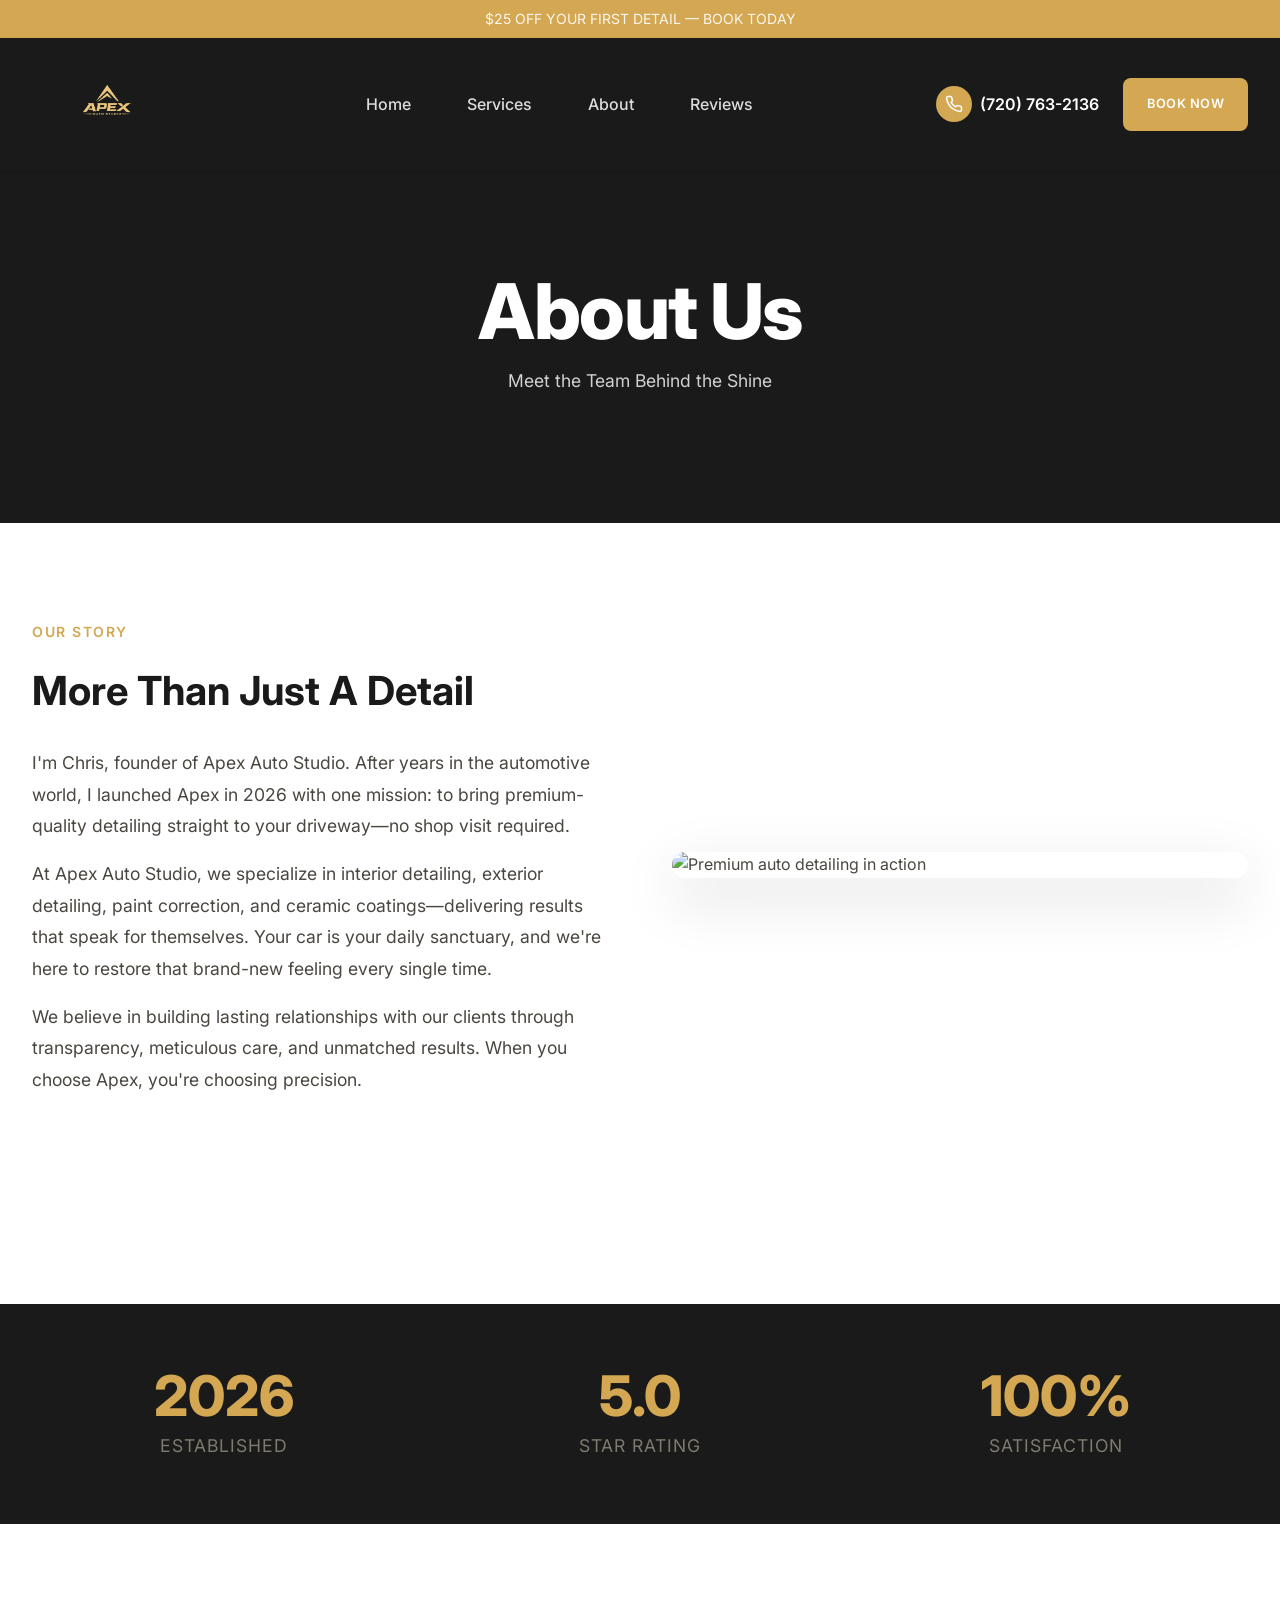
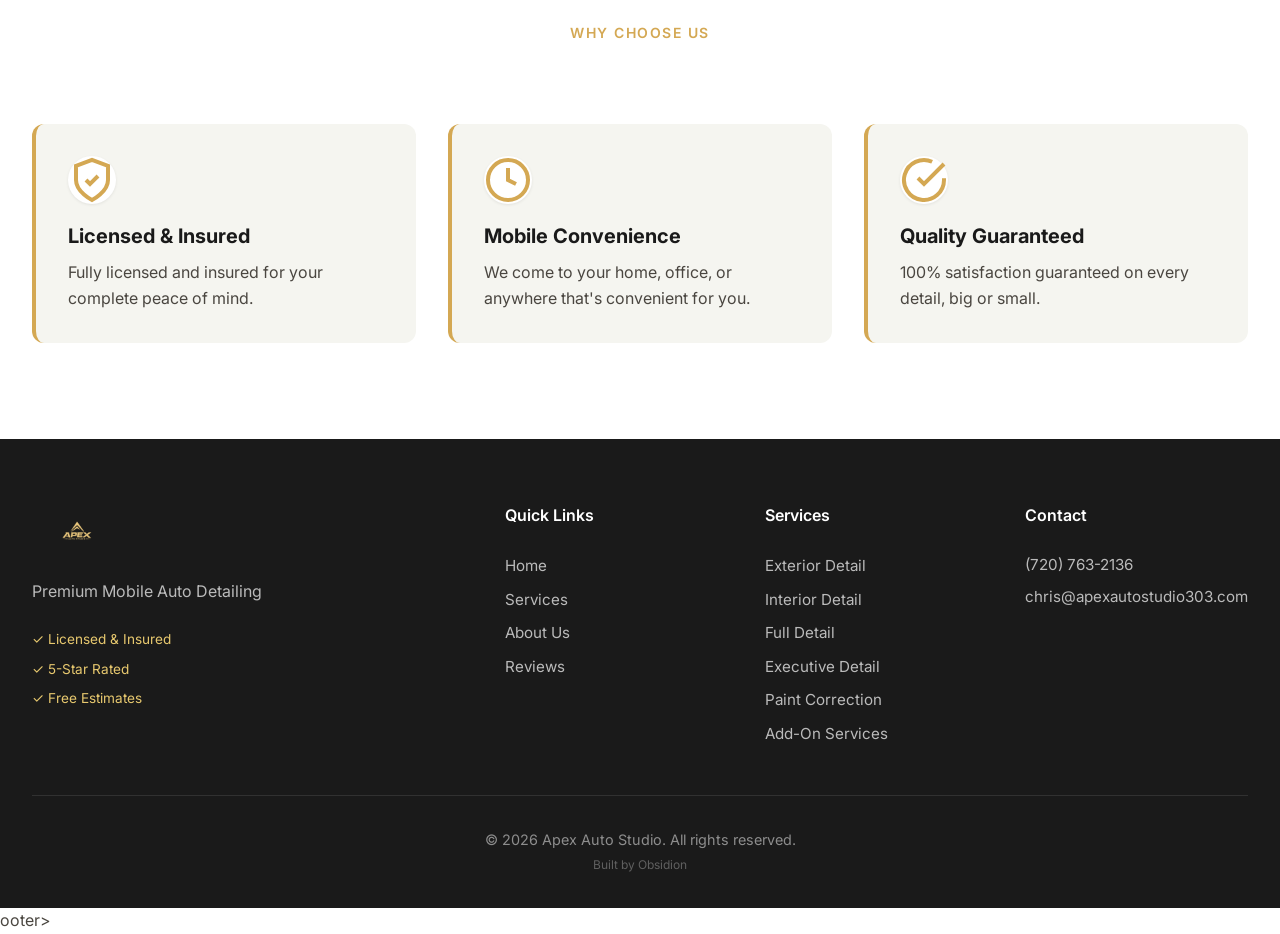
==== about.html @ 9dadecb0 "Initial commit for apex-auto" ====
<!DOCTYPE html>
<html lang="en">

<head>
    <meta charset="UTF-8">
    <meta name="viewport" content="width=device-width, initial-scale=1.0">
    <title>About Us | Apex Auto Studio</title>
    <meta name="description"
        content="Learn about Apex Auto Studio, Denver's premium mobile auto detailing service. Founded on passion for perfection and meticulous care.">
    <meta property="og:title" content="About Us | Apex Auto Studio">
    <meta property="og:description"
        content="Denver's premium mobile auto detailing service. Passion, precision, and perfection.">
    <meta property="og:image" content="assets/opengraph.png">
    <meta property="og:url" content="https://apexautostudio303.com/about.html">
    <meta property="og:type" content="website">
    <link rel="preconnect" href="https://fonts.googleapis.com">
    <link rel="preconnect" href="https://fonts.gstatic.com" crossorigin>
    <link href="https://fonts.googleapis.com/css2?family=Inter:wght@400;500;600;700;800&display=swap" rel="stylesheet">
    <link rel="stylesheet" href="styles.css">
    <style>
        .page-hero {
            background: var(--charcoal);
            color: var(--white);
            padding: var(--space-4xl) 0;
            text-align: center;
        }

        .about-section {
            padding: var(--space-4xl) 0;
        }

        .story-grid {
            display: grid;
            grid-template-columns: 1fr;
            gap: var(--space-3xl);
            align-items: center;
        }

        @media (min-width: 900px) {
            .story-grid {
                grid-template-columns: 1fr 1fr;
            }
        }

        .story-content h2 {
            font-size: 2.5rem;
            margin-bottom: var(--space-lg);
            color: var(--charcoal);
        }

        .story-content p {
            margin-bottom: var(--space-md);
            color: var(--dark-gray);
            font-size: 1.1rem;
            line-height: 1.8;
        }

        .story-image {
            border-radius: var(--radius-xl);
            overflow: hidden;
            box-shadow: var(--shadow-xl);
        }

        .story-image img {
            width: 100%;
            height: auto;
            display: block;
            transition: transform 0.5s ease;
        }

        .story-image:hover img {
            transform: scale(1.05);
        }

        .stats-bar {
            background: var(--charcoal);
            color: var(--white);
            padding: var(--space-3xl) 0;
            margin: var(--space-4xl) 0;
        }

        .stats-grid {
            display: grid;
            grid-template-columns: repeat(auto-fit, minmax(200px, 1fr));
            gap: var(--space-xl);
            text-align: center;
        }

        .stat-item-large .stat-number {
            font-size: 3.5rem;
            font-weight: 800;
            display: block;
            margin-bottom: var(--space-xs);
            color: var(--primary);
        }

        .stat-item-large .stat-label {
            font-size: 1.1rem;
            opacity: 0.9;
            text-transform: uppercase;
            letter-spacing: 1px;
        }

        .values-section {
            padding-bottom: var(--space-4xl);
        }

        .values-grid {
            display: grid;
            grid-template-columns: repeat(auto-fit, minmax(300px, 1fr));
            gap: var(--space-xl);
            margin-top: var(--space-2xl);
        }

        .value-card {
            background: var(--off-white);
            padding: var(--space-xl);
            border-radius: var(--radius-lg);
            border-left: 4px solid var(--primary);
            transition: var(--transition-base);
        }

        .value-card:hover {
            transform: translateY(-5px);
            background: var(--white);
            box-shadow: var(--shadow-md);
        }

        .value-card .value-icon {
            width: 48px;
            height: 48px;
            background: var(--white);
            border-radius: var(--radius-full);
            display: flex;
            align-items: center;
            justify-content: center;
            margin-bottom: var(--space-md);
            color: var(--primary);
            box-shadow: var(--shadow-sm);
        }

        .value-card h3 {
            font-size: 1.25rem;
            margin-bottom: var(--space-sm);
            color: var(--charcoal);
        }
    </style>
</head>

<body>
    <!-- Top Bar -->
    <a href="book.html" class="top-bar-link">
        <div class="top-bar">
            <div class="top-bar-content">
                <span class="top-bar-text">$25 OFF YOUR FIRST DETAIL — BOOK TODAY</span>
            </div>
        </div>
    </a>

    <!-- Navigation -->
    <nav class="navbar" id="navbar">
        <div class="nav-container">
            <a href="index.html" class="logo" aria-label="Apex Auto Studio Home">
                <img src="assets/logo.png" alt="Apex Auto Studio" class="nav-logo-img">
            </a>
            <div class="mobile-nav-controls">
                <a href="tel:720-763-2136" class="mobile-phone-btn" aria-label="Call Us">
                    <svg viewBox="0 0 24 24" fill="none" stroke="currentColor" stroke-width="2">
                        <path
                            d="M22 16.92v3a2 2 0 01-2.18 2 19.79 19.79 0 01-8.63-3.07 19.5 19.5 0 01-6-6 19.79 19.79 0 01-3.07-8.67A2 2 0 014.11 2h3a2 2 0 012 1.72 12.84 12.84 0 00.7 2.81 2 2 0 01-.45 2.11L8.09 9.91a16 16 0 006 6l1.27-1.27a2 2 0 012.11-.45 12.84 12.84 0 002.81.7A2 2 0 0122 16.92z" />
                    </svg>
                </a>
                <button class="nav-toggle" id="navToggle" aria-label="Toggle navigation" tabindex="0">
                    <span class="hamburger"></span>
                </button>
            </div>
            <ul class="nav-menu" id="navMenu">
                <li><a href="index.html" class="nav-link">Home</a></li>
                <li><a href="services.html" class="nav-link">Services</a></li>
                <li><a href="about.html" class="nav-link active">About</a></li>
                <li><a href="reviews.html" class="nav-link">Reviews</a></li>

                <li class="mobile-only"><a href="tel:720-763-2136" class="nav-phone-mobile">(720) 763-2136</a></li>
                <li class="mobile-only"><a href="book.html" class="btn btn-nav-cta btn-full">BOOK NOW</a></li>
            </ul>
            <div class="nav-actions">
                <a href="tel:720-763-2136" class="nav-phone">
                    <div class="phone-icon-wrapper">
                        <svg viewBox="0 0 24 24" fill="none" stroke="currentColor" stroke-width="2">
                            <path
                                d="M22 16.92v3a2 2 0 01-2.18 2 19.79 19.79 0 01-8.63-3.07 19.5 19.5 0 01-6-6 19.79 19.79 0 01-3.07-8.67A2 2 0 014.11 2h3a2 2 0 012 1.72 12.84 12.84 0 00.7 2.81 2 2 0 01-.45 2.11L8.09 9.91a16 16 0 006 6l1.27-1.27a2 2 0 012.11-.45 12.84 12.84 0 002.81.7A2 2 0 0122 16.92z" />
                        </svg>
                    </div>
                    <span>(720) 763-2136</span>
                </a>
                <a href="book.html" class="btn btn-nav-cta">BOOK NOW</a>
            </div>
        </div>
    </nav>

    <!-- Page Hero -->
    <header class="page-hero">
        <div class="container">
            <h1 class="hero-title">About Us</h1>
            <p class="hero-desc" style="display:block; opacity:0.8;">Meet the Team Behind the Shine</p>
        </div>
    </header>

    <!-- Our Story Section -->
    <section class="about-section">
        <div class="container">
            <div class="story-grid">
                <div class="story-content">
                    <span class="section-label">Our Story</span>
                    <h2>More Than Just A Detail</h2>
                    <p>I'm Chris, founder of Apex Auto Studio. After years in the automotive world, I launched Apex in
                        2026 with one mission: to bring premium-quality detailing straight to your driveway—no shop
                        visit
                        required.</p>
                    <p>At Apex Auto Studio, we specialize in interior detailing, exterior detailing, paint correction,
                        and ceramic coatings—delivering results that speak for themselves. Your car is your daily
                        sanctuary, and we're here to restore that brand-new feeling every single time.</p>
                    <p>We believe in building lasting relationships with our clients through transparency, meticulous
                        care, and unmatched results. When you choose Apex, you're choosing precision.</p>
                </div>
                <div class="story-image">
                    <img src="https://images.unsplash.com/photo-1507136566006-cfc505b114fc?w=600&h=500&fit=crop"
                        alt="Premium auto detailing in action">
                </div>
            </div>
        </div>
    </section>

    <!-- Stats Bar -->
    <section class="stats-bar">
        <div class="container">
            <div class="stats-grid">
                <div class="stat-item-large">
                    <span class="stat-number">2026</span>
                    <span class="stat-label">Established</span>
                </div>
                <div class="stat-item-large">
                    <span class="stat-number">5.0</span>
                    <span class="stat-label">Star Rating</span>
                </div>
                <div class="stat-item-large">
                    <span class="stat-number">100%</span>
                    <span class="stat-label">Satisfaction</span>
                </div>
            </div>
        </div>
    </section>

    <!-- Values Section -->
    <section class="values-section">
        <div class="container">
            <div class="section-header">
                <span class="section-label">Why Choose Us</span>
            </div>
            <div class="values-grid">
                <div class="value-card">
                    <div class="value-icon">
                        <svg viewBox="0 0 24 24" fill="none" stroke="currentColor" stroke-width="2">
                            <path d="M12 22s8-4 8-10V5l-8-3-8 3v7c0 6 8 10 8 10z"></path>
                            <path d="M9 12l2 2 4-4"></path>
                        </svg>
                    </div>
                    <h3>Licensed & Insured</h3>
                    <p>Fully licensed and insured for your complete peace of mind.</p>
                </div>
                <div class="value-card">
                    <div class="value-icon">
                        <svg viewBox="0 0 24 24" fill="none" stroke="currentColor" stroke-width="2">
                            <circle cx="12" cy="12" r="10"></circle>
                            <path d="M12 6v6l4 2"></path>
                        </svg>
                    </div>
                    <h3>Mobile Convenience</h3>
                    <p>We come to your home, office, or anywhere that's convenient for you.</p>
                </div>
                <div class="value-card">
                    <div class="value-icon">
                        <svg viewBox="0 0 24 24" fill="none" stroke="currentColor" stroke-width="2">
                            <path d="M22 11.08V12a10 10 0 1 1-5.93-9.14"></path>
                            <polyline points="22 4 12 14.01 9 11.01"></polyline>
                        </svg>
                    </div>
                    <h3>Quality Guaranteed</h3>
                    <p>100% satisfaction guaranteed on every detail, big or small.</p>
                </div>
            </div>
        </div>
    </section>

    <!-- Footer -->
    <footer class="footer">
        <div class="container">
            <div class="footer-grid">
                <div class="footer-brand">
                    <a href="index.html" class="footer-logo" aria-label="Apex Auto Studio">
                        <img src="assets/logo.png" alt="Apex Auto Studio" class="footer-logo-img">
                    </a>
                    <p class="footer-desc">Premium Mobile Auto Detailing</p>
                    <div class="footer-certifications">
                        <span class="certification">✓ Licensed & Insured</span>
                        <span class="certification">✓ 5-Star Rated</span>
                        <span class="certification">✓ Free Estimates</span>
                    </div>
                </div>
                <div class="footer-links">
                    <h4>Quick Links</h4>
                    <ul>
                        <li><a href="index.html">Home</a></li>
                        <li><a href="services.html">Services</a></li>
                        <li><a href="about.html">About Us</a></li>
                        <li><a href="reviews.html">Reviews</a></li>

                    </ul>
                </div>
                <div class="footer-services">
                    <h4>Services</h4>
                    <ul>
                        <li><a href="services.html">Exterior Detail</a></li>
                        <li><a href="services.html">Interior Detail</a></li>
                        <li><a href="services.html">Full Detail</a></li>
                        <li><a href="services.html">Executive Detail</a></li>
                        <li><a href="services.html">Paint Correction</a></li>
                        <li><a href="services.html">Add-On Services</a></li>
                    </ul>
                </div>
                <div class="footer-contact">
                    <h4>Contact</h4>
                    <p><a href="tel:720-763-2136">(720) 763-2136</a></p>
                    <p><a href="mailto:chris@apexautostudio303.com">chris@apexautostudio303.com</a></p>
                </div>
            </div>
            <div class="footer-bottom">
                <p>&copy; 2026 Apex Auto Studio. All rights reserved.</p>
                <a href="https://www.obsidion.ai/" target="_blank" class="footer-credit">Built by Obsidion</a>
            </div>
        </div>
    </footer>

    <script src="script.js"></script>
</body>

</html>ooter>

<script src="script.js"></script>
</body>

</html>
---- styles.css ----
/* ===================================
   WEBSITE TEMPLATE - Design System
   Customize colors in :root section
   =================================== */

/* CSS Variables - CUSTOMIZE THESE */
:root {
    /* ========================================
       PRIMARY COLORS - Apex Auto Studio Gold + Charcoal
       ======================================== */
    --primary: #D4A853;
    /* Gold - matches the logo */
    --primary-dark: #B8922E;
    /* Darker gold for hover states */
    --primary-light: #E8C96F;
    /* Lighter gold accent */
    --accent: #D4A853;
    /* Gold accent */

    /* Background variations of your primary color */
    --primary-subtle: rgba(212, 168, 83, 0.1);

    /* ========================================
       NEUTRALS - Dark premium palette
       ======================================== */
    --white: #FFFFFF;
    --off-white: #F5F5F0;
    --light-gray: #E0DDD5;
    --mid-gray: #8A8578;
    --dark-gray: #4A4640;
    --charcoal: #1A1A1A;
    --black: #0D0D0D;

    /* Semantic Colors */
    --success: #10B981;
    --warning: #F59E0B;
    --error: #EF4444;

    /* Gradients - Gold gradients */
    --gradient-primary: linear-gradient(135deg, var(--primary) 0%, var(--primary-dark) 100%);
    --gradient-hero: linear-gradient(135deg, rgba(13, 13, 13, 0.7) 0%, rgba(26, 26, 26, 0.6) 100%);
    --gradient-card: linear-gradient(180deg, rgba(255, 255, 255, 0.1) 0%, rgba(255, 255, 255, 0.05) 100%);

    /* ========================================
       TYPOGRAPHY
       ======================================== */
    --font-primary: 'Inter', -apple-system, BlinkMacSystemFont, 'Segoe UI', sans-serif;
    --font-heading: 'Inter', sans-serif;

    /* ========================================
       SPACING SCALE
       ======================================== */
    --space-xs: 0.25rem;
    --space-sm: 0.5rem;
    --space-md: 1rem;
    --space-lg: 1.5rem;
    --space-xl: 2rem;
    --space-2xl: 3rem;
    --space-3xl: 4rem;
    --space-4xl: 6rem;

    /* ========================================
       BORDER RADIUS
       ======================================== */
    --radius-sm: 4px;
    --radius-md: 8px;
    --radius-lg: 12px;
    --radius-xl: 16px;
    --radius-full: 9999px;

    /* ========================================
       SHADOWS
       ======================================== */
    --shadow-sm: 0 1px 3px rgba(0, 0, 0, 0.08);
    --shadow-md: 0 4px 12px rgba(0, 0, 0, 0.1);
    --shadow-lg: 0 10px 40px rgba(0, 0, 0, 0.12);
    --shadow-xl: 0 20px 60px rgba(0, 0, 0, 0.15);

    /* ========================================
       TRANSITIONS
       ======================================== */
    --transition-fast: 0.15s ease;
    --transition-base: 0.3s ease;
    --transition-slow: 0.5s ease;
}

/* ===================================
   RESET & BASE STYLES
   =================================== */
*,
*::before,
*::after {
    margin: 0;
    padding: 0;
    box-sizing: border-box;
}

html {
    scroll-behavior: smooth;
    font-size: 16px;
}

body {
    font-family: var(--font-primary);
    color: var(--dark-gray);
    background-color: var(--white);
    line-height: 1.6;
    -webkit-font-smoothing: antialiased;
    -moz-osx-font-smoothing: grayscale;
}

a {
    text-decoration: none;
    color: inherit;
    transition: var(--transition-base);
}

img {
    max-width: 100%;
    height: auto;
    display: block;
}

ul {
    list-style: none;
}

button {
    cursor: pointer;
    border: none;
    background: none;
    font-family: inherit;
}

/* Container */
.container {
    width: 100%;
    max-width: 1280px;
    margin: 0 auto;
    padding: 0 var(--space-xl);
}

/* ===================================
   TOP BAR
   =================================== */
.top-bar {
    background: var(--primary);
    color: var(--white);
    padding: var(--space-sm) 0;
    font-size: 0.875rem;
}

.top-bar-content {
    max-width: 1280px;
    margin: 0 auto;
    padding: 0 var(--space-xl);
    display: flex;
    justify-content: space-between;
    align-items: center;
}

.top-bar-text {
    opacity: 0.9;
}

.top-bar-text strong {
    color: var(--primary-light);
}

.top-bar-email {
    display: flex;
    align-items: center;
    gap: var(--space-sm);
    color: var(--white);
    opacity: 0.9;
}

.top-bar-email:hover {
    opacity: 1;
}

.top-bar-email svg {
    width: 16px;
    height: 16px;
}

.top-bar-link {
    display: block;
    width: 100%;
}

.top-bar-link:hover .top-bar {
    background: var(--primary-dark);
    transition: background-color 0.3s ease;
}

.top-bar-content {
    justify-content: center;
    /* Center the text since it's the only item now */
}

/* ===================================
   NAVIGATION
   =================================== */
.navbar {
    position: sticky;
    top: 0;
    z-index: 1000;
    background: var(--charcoal);
    box-shadow: var(--shadow-sm);
    transition: var(--transition-base);
}

.navbar.scrolled {
    box-shadow: var(--shadow-md);
}

.nav-container {
    max-width: 1280px;
    margin: 0 auto;
    padding: var(--space-md) var(--space-xl);
    display: flex;
    align-items: center;
    justify-content: space-between;
    gap: var(--space-xl);
}

.logo {
    display: flex;
    align-items: center;
}

.nav-logo-img {
    height: 100px;
    width: auto;
}

.nav-menu {
    display: flex;
    align-items: center;
    gap: var(--space-lg);
}

.mobile-only {
    display: none;
}

.nav-link {
    font-weight: 500;
    color: rgba(255, 255, 255, 0.85);
    padding: var(--space-sm) var(--space-md);
    border-radius: var(--radius-md);
    display: flex;
    align-items: center;
    gap: var(--space-xs);
    transition: var(--transition-base);
}

.nav-link svg {
    width: 16px;
    height: 16px;
}

.nav-link:hover {
    color: var(--primary);
    background: rgba(255, 255, 255, 0.1);
}

.nav-actions {
    display: flex;
    align-items: center;
    gap: var(--space-lg);
}

.nav-phone {
    display: flex;
    align-items: center;
    gap: var(--space-sm);
    font-weight: 600;
    color: var(--white);
}

.phone-icon-wrapper {
    width: 36px;
    height: 36px;
    background: var(--primary);
    border-radius: var(--radius-full);
    display: flex;
    align-items: center;
    justify-content: center;
}

.phone-icon-wrapper svg {
    width: 18px;
    height: 18px;
    color: var(--white);
}

.nav-phone:hover {
    color: var(--primary);
}

/* ===================================
   BUTTONS
   =================================== */
.btn {
    display: inline-flex;
    align-items: center;
    justify-content: center;
    gap: var(--space-sm);
    padding: var(--space-md) var(--space-xl);
    font-weight: 600;
    font-size: 0.875rem;
    border-radius: var(--radius-md);
    transition: var(--transition-base);
    text-transform: uppercase;
    letter-spacing: 0.5px;
}

.btn-primary {
    background: var(--accent);
    color: var(--charcoal);
    box-shadow: 0 4px 15px rgba(212, 168, 83, 0.3);
    font-weight: 700;
}

.btn-primary:hover {
    background: var(--primary-dark);
    transform: translateY(-2px);
    box-shadow: 0 6px 20px rgba(212, 168, 83, 0.4);
}

.btn-nav-cta {
    background: var(--accent);
    color: var(--white);
    padding: var(--space-md) var(--space-lg);
    font-size: 0.8rem;
}

.btn-nav-cta:hover {
    background: var(--primary-dark);
}

.btn-lg {
    padding: var(--space-lg) var(--space-2xl);
    font-size: 0.9rem;
}

.btn-full {
    width: 100%;
}

.btn-submit {
    background: var(--accent);
    color: var(--white);
    padding: var(--space-md) var(--space-2xl);
    font-weight: 700;
    min-width: 120px;
}

.btn-submit:hover {
    background: var(--primary-dark);
}

.btn-secondary {
    background: var(--white);
    color: var(--primary);
    border: 2px solid var(--primary);
}

.btn-secondary:hover {
    background: var(--primary);
    color: var(--white);
}

/* Mobile Nav Toggle */
.mobile-nav-controls {
    display: none;
}

.nav-toggle {
    display: none;
    width: 40px;
    height: 40px;
    flex-direction: column;
    justify-content: center;
    align-items: center;
    gap: 6px;
}

.hamburger,
.hamburger::before,
.hamburger::after {
    width: 24px;
    height: 2px;
    background: var(--dark-gray);
    border-radius: 2px;
    transition: var(--transition-base);
}

.hamburger {
    position: relative;
}

.hamburger::before,
.hamburger::after {
    content: '';
    position: absolute;
    left: 0;
}

.hamburger::before {
    top: -7px;
}

.hamburger::after {
    bottom: -7px;
}

/* ===================================
   HERO SECTION
   =================================== */
.hero {
    position: relative;
    min-height: 70vh;
    display: flex;
    align-items: center;
    overflow: hidden;
}

.hero-bg {
    position: absolute;
    inset: 0;
    background: var(--charcoal);
    z-index: 0;
}

.hero-video {
    width: 100%;
    height: 100%;
    object-fit: cover;
    position: absolute;
    inset: 0;
}

.hero-overlay {
    position: absolute;
    inset: 0;
    background: var(--gradient-hero);
}

.hero-content {
    position: relative;
    z-index: 10;
    width: 100%;
    max-width: 1400px;
    margin: 0 auto;
    padding: var(--space-3xl) var(--space-xl);
    display: flex;
    flex-direction: column;
    align-items: center;
    text-align: center;
    gap: var(--space-xl);
}

.hero-text {
    color: var(--white);
    width: 100%;
}

.hero-label {
    font-size: 1.5rem;
    font-weight: 400;
    opacity: 0.95;
    display: block;
    margin-bottom: var(--space-sm);
}

.hero-title {
    font-size: clamp(2.5rem, 6vw, 5rem);
    font-weight: 800;
    line-height: 1.2;
    margin-bottom: var(--space-sm);
    letter-spacing: -0.02em;
    max-width: 900px;
    margin-left: auto;
    margin-right: auto;
}

.hero-subtitle {
    font-size: 2rem;
    font-weight: 600;
    color: var(--primary-light);
    display: block;
    margin-bottom: var(--space-lg);
}

.hero-desc {
    font-size: 1.1rem;
    opacity: 0.9;
    margin-bottom: var(--space-xl);
    max-width: 550px;
    margin-left: auto;
    margin-right: auto;
    display: none;
    /* Hide the old description if it still existed, though we removed it from HTML */
}

.hero-values {
    display: inline-flex;
    flex-wrap: wrap;
    justify-content: center;
    align-items: center;
    gap: var(--space-lg);
    background: rgba(26, 26, 26, 0.85);
    border: 2px solid var(--primary);
    border-radius: 50px;
    padding: var(--space-sm) var(--space-xl);
    margin-bottom: var(--space-xl);
    box-shadow: var(--shadow-lg);
    max-width: 100%;
}

.value-item {
    display: flex;
    align-items: center;
    gap: var(--space-sm);
    color: var(--white);
    font-weight: 700;
    font-size: 1rem;
    white-space: nowrap;
}

.value-icon {
    display: flex;
    align-items: center;
    justify-content: center;
    color: var(--primary);
    width: 24px;
    height: 24px;
}

.value-icon svg {
    width: 100%;
    height: 100%;
}

@media (max-width: 900px) {
    .hero-values {
        flex-direction: row;
        flex-wrap: wrap;
        justify-content: center;
        border-radius: 50px;
        padding: var(--space-md);
        gap: var(--space-sm);
        width: fit-content;
        max-width: 100%;
    }

    .value-item {
        font-size: 0.9rem;
    }
}

.hero-cta-wrapper {
    display: flex;
    flex-wrap: wrap;
    justify-content: center;
    gap: var(--space-md);
    width: 100%;
}

.hero-badges {
    display: flex;
    flex-wrap: wrap;
    justify-content: center;
    gap: var(--space-md);
    margin-top: var(--space-xl);
}

.badge {
    display: flex;
    align-items: center;
    gap: var(--space-sm);
    background: rgba(255, 255, 255, 0.15);
    backdrop-filter: blur(10px);
    border-radius: var(--radius-full);
    padding: var(--space-sm) var(--space-md);
}

.badge-icon {
    width: 32px;
    height: 32px;
    border-radius: var(--radius-full);
    display: flex;
    align-items: center;
    justify-content: center;
}

.badge-icon.google {
    background: var(--white);
}

.badge-icon.facebook {
    background: #1877F2;
}

.badge-icon svg {
    width: 18px;
    height: 18px;
}

.badge-icon.google svg {
    color: #4285F4;
}

.badge-icon.facebook svg {
    color: var(--white);
}

.badge-content {
    display: flex;
    flex-direction: column;
}

.badge-rating {
    font-weight: 700;
    font-size: 0.9rem;
}

.badge-rating .stars {
    color: #FFD700;
    margin-left: var(--space-xs);
}

.badge-label {
    font-size: 0.75rem;
    opacity: 0.8;
}

.hero-visual {
    display: flex;
    justify-content: center;
    align-items: center;
}

.hero-logo {
    max-width: 400px;
    width: 100%;
    filter: drop-shadow(0 0 30px rgba(255, 255, 255, 0.8)) drop-shadow(0 0 60px rgba(255, 255, 255, 0.5)) drop-shadow(0 20px 40px rgba(0, 0, 0, 0.2));
    animation: floatLogo 4s ease-in-out infinite;
}

@keyframes floatLogo {

    0%,
    100% {
        transform: translateY(0);
    }

    50% {
        transform: translateY(-15px);
    }
}

/* ===================================
   SCROLLING REVIEWS SECTION
   =================================== */
.scrolling-reviews {
    padding: var(--space-xl) 0;
    position: relative;
    z-index: 20;
    overflow: hidden;
    width: 100%;
}

.scrolling-reviews-container {
    width: 100%;
    overflow: hidden;
    white-space: nowrap;
    position: relative;
    padding-bottom: var(--space-sm);
    mask-image: linear-gradient(to right, transparent, black 10%, black 90%, transparent);
    -webkit-mask-image: linear-gradient(to right, transparent, black 10%, black 90%, transparent);
}

.scrolling-reviews-track {
    display: flex;
    width: max-content;
}

.reviews-group {
    display: flex;
    gap: var(--space-lg);
    padding-right: var(--space-lg);
    animation: scrollReviews 30s linear infinite;
    will-change: transform;
}

.scrolling-review-card {
    display: inline-flex;
    flex-direction: column;
    background: var(--off-white);
    border: 1px solid var(--light-gray);
    border-radius: var(--radius-lg);
    padding: var(--space-lg);
    width: 350px;
    min-width: 350px;
    white-space: normal;
    transition: var(--transition-base);
}

.scrolling-review-card:hover {
    border-color: var(--primary);
    background: var(--white);
    box-shadow: var(--shadow-md);
    transform: translateY(-3px);
}

.review-header {
    display: flex;
    justify-content: space-between;
    align-items: flex-start;
    margin-bottom: var(--space-sm);
}

.reviewer-info {
    display: flex;
    align-items: center;
    gap: var(--space-sm);
}

.reviewer-avatar {
    width: 40px;
    height: 40px;
    border-radius: 50%;
    background: var(--primary);
    color: var(--white);
    display: flex;
    align-items: center;
    justify-content: center;
    font-weight: 700;
    font-size: 1rem;
}

.reviewer-name {
    font-weight: 600;
    color: var(--charcoal);
    font-size: 0.95rem;
}

.review-stars {
    color: #FFD700;
    font-size: 0.85rem;
    letter-spacing: 1px;
}

.review-text {
    font-size: 0.95rem;
    color: var(--dark-gray);
    line-height: 1.5;
    font-style: italic;
}

@keyframes scrollReviews {
    0% {
        transform: translateX(0);
    }
    100% {
        transform: translateX(-100%);
    }
}

/* ===================================
   SECTION STYLING
   =================================== */
.section-header {
    text-align: center;
    max-width: 700px;
    margin: 0 auto var(--space-3xl);
}

.section-label {
    display: inline-block;
    font-size: 0.875rem;
    font-weight: 600;
    color: var(--accent);
    text-transform: uppercase;
    letter-spacing: 1.5px;
    margin-bottom: var(--space-md);
}

.section-title {
    font-size: clamp(1.75rem, 3.5vw, 2.5rem);
    font-weight: 700;
    color: var(--charcoal);
    margin-bottom: var(--space-md);
    line-height: 1.2;
}

.section-title strong {
    color: var(--primary);
}

.section-desc {
    font-size: 1.1rem;
    color: var(--mid-gray);
}

/* ===================================
   SERVICES SECTION
   =================================== */
.services {
    padding: var(--space-4xl) 0;
    background: linear-gradient(rgba(245, 245, 240, 0.85), rgba(245, 245, 240, 0.85)), url('assets/homepage1.jpg');
    background-size: cover;
    background-position: center;
    background-attachment: fixed;
}

.services-grid {
    display: grid;
    grid-template-columns: repeat(auto-fit, minmax(320px, 1fr));
    gap: var(--space-xl);
}

.service-card {
    background: var(--white);
    border-radius: var(--radius-lg);
    padding: var(--space-xl);
    box-shadow: var(--shadow-sm);
    transition: var(--transition-base);
    border: 1px solid var(--light-gray);
}

.service-card:hover {
    transform: translateY(-5px);
    box-shadow: var(--shadow-lg);
    border-color: var(--accent);
}

.service-icon {
    width: 60px;
    height: 60px;
    background: var(--gradient-primary);
    border-radius: var(--radius-lg);
    display: flex;
    align-items: center;
    justify-content: center;
    margin-bottom: var(--space-lg);
}

.service-icon svg {
    width: 28px;
    height: 28px;
    color: var(--white);
}

.service-title {
    font-size: 1.25rem;
    font-weight: 700;
    color: var(--charcoal);
    margin-bottom: var(--space-md);
}

.service-desc {
    color: var(--mid-gray);
    line-height: 1.7;
}

/* ===================================
   ABOUT SECTION
   =================================== */
.about {
    padding: var(--space-4xl) 0;
}

.about-grid {
    display: grid;
    grid-template-columns: 1fr 1fr;
    gap: var(--space-3xl);
    align-items: center;
}

.about-content .section-label,
.about-content .section-title {
    text-align: left;
}

.about-text {
    color: var(--mid-gray);
    margin-bottom: var(--space-lg);
    line-height: 1.8;
}

.about-stats {
    display: flex;
    gap: var(--space-2xl);
    margin-top: var(--space-xl);
}

.stat {
    text-align: center;
}

.stat-number {
    display: block;
    font-size: 2.5rem;
    font-weight: 800;
    color: var(--primary);
    line-height: 1;
}

.stat-label {
    font-size: 0.875rem;
    color: var(--mid-gray);
    margin-top: var(--space-sm);
    display: block;
}

.about-visual {
    display: grid;
    gap: var(--space-lg);
}

.visual-card {
    background: var(--off-white);
    border-radius: var(--radius-lg);
    padding: var(--space-lg);
    display: flex;
    align-items: flex-start;
    gap: var(--space-lg);
    transition: var(--transition-base);
}

.visual-card:hover {
    background: var(--white);
    box-shadow: var(--shadow-md);
}

.visual-icon {
    width: 50px;
    height: 50px;
    background: var(--gradient-primary);
    border-radius: var(--radius-md);
    display: flex;
    align-items: center;
    justify-content: center;
    flex-shrink: 0;
}

.visual-icon svg {
    width: 24px;
    height: 24px;
    color: var(--white);
}

.visual-card h4 {
    font-size: 1.1rem;
    font-weight: 600;
    color: var(--charcoal);
    margin-bottom: var(--space-xs);
}

.visual-card p {
    font-size: 0.9rem;
    color: var(--mid-gray);
}

.visual-image {
    border-radius: var(--radius-xl);
    overflow: hidden;
    box-shadow: var(--shadow-xl);
}

.visual-image img {
    width: 100%;
    height: auto;
    display: block;
    transition: transform 0.5s ease;
}

.visual-image:hover img {
    transform: scale(1.05);
}

/* ===================================
   REVIEWS SECTION
   =================================== */
.reviews {
    padding: var(--space-4xl) 0;
    background: var(--off-white);
}

/* Featured Review */
.featured-review {
    max-width: 800px;
    margin: 0 auto;
}

.featured-review-card {
    background: var(--white);
    border-radius: var(--radius-xl);
    padding: var(--space-2xl);
    box-shadow: var(--shadow-md);
    position: relative;
    border: 1px solid var(--light-gray);
}

.featured-review-icon {
    position: absolute;
    top: var(--space-xl);
    right: var(--space-xl);
    width: 50px;
    height: 50px;
    opacity: 0.15;
}

.featured-review-icon svg {
    width: 100%;
    height: 100%;
    color: var(--primary);
}

.featured-review-content {
    padding-right: 60px;
}

.featured-review-quote {
    font-size: 1.5rem;
    font-weight: 700;
    color: var(--charcoal);
    margin-bottom: var(--space-lg);
    line-height: 1.3;
}

.featured-review-text {
    color: var(--mid-gray);
    font-size: 1.05rem;
    line-height: 1.8;
    margin-bottom: var(--space-xl);
}

.featured-review-author {
    display: flex;
    align-items: center;
    gap: var(--space-md);
}

.featured-author-avatar {
    width: 50px;
    height: 50px;
    background: var(--gradient-primary);
    border-radius: var(--radius-full);
    display: flex;
    align-items: center;
    justify-content: center;
    color: var(--white);
    font-weight: 700;
    font-size: 1rem;
}

.featured-author-info {
    display: flex;
    flex-direction: column;
}

.featured-author-name {
    font-weight: 600;
    color: var(--charcoal);
    font-size: 1rem;
}

.featured-author-service {
    font-size: 0.875rem;
    color: var(--mid-gray);
}

.featured-review-rating {
    display: flex;
    align-items: center;
    gap: var(--space-md);
    margin-top: var(--space-lg);
    padding-top: var(--space-lg);
    border-top: 1px solid var(--light-gray);
}

.featured-review-rating .stars {
    color: #FFD700;
    font-size: 1.25rem;
    letter-spacing: 2px;
}

.featured-review-rating .rating-text {
    font-weight: 600;
    color: var(--charcoal);
    font-size: 0.9rem;
}

/* ===================================
   TESTIMONIALS GRID
   =================================== */
.testimonials {
    padding: var(--space-4xl) 0;
}

.testimonials-grid {
    display: grid;
    grid-template-columns: repeat(auto-fit, minmax(300px, 1fr));
    gap: var(--space-xl);
}

.testimonial-card {
    background: var(--white);
    border-radius: var(--radius-lg);
    padding: var(--space-xl);
    box-shadow: var(--shadow-sm);
    border: 1px solid var(--light-gray);
    transition: var(--transition-base);
}

.testimonial-card:hover {
    box-shadow: var(--shadow-md);
    transform: translateY(-3px);
}

.testimonial-stars {
    color: #FFD700;
    font-size: 1.25rem;
    margin-bottom: var(--space-md);
}

.testimonial-text {
    color: var(--dark-gray);
    line-height: 1.7;
    margin-bottom: var(--space-lg);
    font-style: italic;
}

.testimonial-author {
    display: flex;
    align-items: center;
    gap: var(--space-md);
}

.author-avatar {
    width: 45px;
    height: 45px;
    background: var(--gradient-primary);
    border-radius: var(--radius-full);
    display: flex;
    align-items: center;
    justify-content: center;
    color: var(--white);
    font-weight: 600;
    font-size: 0.9rem;
}

.author-info {
    display: flex;
    flex-direction: column;
}

.author-name {
    font-weight: 600;
    color: var(--charcoal);
}

.author-location {
    font-size: 0.85rem;
    color: var(--mid-gray);
}

/* ===================================
   CONTACT SECTION
   =================================== */
.contact {
    padding: var(--space-4xl) 0;
    background: var(--off-white);
}

.contact-grid {
    display: grid;
    grid-template-columns: 1fr 1.2fr;
    gap: var(--space-3xl);
}

.contact-info .section-label,
.contact-info .section-title {
    text-align: left;
}

.contact-text {
    color: var(--mid-gray);
    margin-bottom: var(--space-xl);
}

.contact-details {
    display: flex;
    flex-direction: column;
    gap: var(--space-lg);
    margin-bottom: var(--space-xl);
}

.contact-item {
    display: flex;
    align-items: flex-start;
    gap: var(--space-md);
}

.contact-icon {
    width: 45px;
    height: 45px;
    background: var(--gradient-primary);
    border-radius: var(--radius-md);
    display: flex;
    align-items: center;
    justify-content: center;
    flex-shrink: 0;
}

.contact-icon svg {
    width: 20px;
    height: 20px;
    color: var(--white);
}

.contact-text-group {
    display: flex;
    flex-direction: column;
}

.contact-label {
    font-size: 0.85rem;
    color: var(--mid-gray);
}

.contact-value {
    font-weight: 600;
    color: var(--charcoal);
}

.contact-value:hover {
    color: var(--primary);
}

.service-area {
    background: var(--white);
    border-radius: var(--radius-lg);
    padding: var(--space-lg);
    border-left: 4px solid var(--accent);
}

.service-area h4 {
    font-weight: 600;
    color: var(--charcoal);
    margin-bottom: var(--space-sm);
}

.service-area p {
    color: var(--mid-gray);
    font-size: 0.95rem;
}

.contact-form-wrapper {
    background: var(--white);
    border-radius: var(--radius-xl);
    padding: var(--space-2xl);
    box-shadow: var(--shadow-md);
}

.contact-form {
    display: flex;
    flex-direction: column;
    gap: var(--space-lg);
}

.form-group {
    display: flex;
    flex-direction: column;
    gap: var(--space-sm);
}

.form-group label {
    font-weight: 500;
    color: var(--charcoal);
    font-size: 0.9rem;
}

.form-row {
    display: grid;
    grid-template-columns: 1fr 1fr;
    gap: var(--space-lg);
}

.form-group input,
.form-group select,
.form-group textarea {
    padding: var(--space-md);
    border: 1px solid var(--light-gray);
    border-radius: var(--radius-md);
    font-size: 1rem;
    font-family: inherit;
    transition: var(--transition-base);
}

.form-group input:focus,
.form-group select:focus,
.form-group textarea:focus {
    outline: none;
    border-color: var(--primary);
    box-shadow: 0 0 0 3px var(--primary-subtle);
}

.form-group textarea {
    resize: vertical;
    min-height: 100px;
}

/* ===================================
   BUSINESS CARD STYLE CONTACT
   =================================== */
.business-card {
    max-width: 700px;
    margin: 0 auto;
    background: var(--white);
    border-radius: var(--radius-xl);
    padding: var(--space-3xl);
    box-shadow: var(--shadow-xl);
    text-align: center;
}

.business-card-header {
    display: flex;
    flex-direction: column;
    align-items: center;
    margin-bottom: var(--space-2xl);
    padding-bottom: var(--space-2xl);
    border-bottom: 1px solid var(--light-gray);
}

.business-card-logo {
    width: 150px;
    height: auto;
    margin-bottom: var(--space-lg);
}

.business-card-intro h2 {
    font-size: 1.75rem;
    font-weight: 700;
    color: var(--charcoal);
    margin-bottom: var(--space-sm);
}

.business-card-intro .tagline {
    color: var(--mid-gray);
    font-size: 1rem;
    max-width: 400px;
}

.business-card-details {
    display: grid;
    grid-template-columns: repeat(3, 1fr);
    gap: var(--space-xl);
    margin-bottom: var(--space-2xl);
    text-align: left;
}

.business-card-section h3 {
    font-size: 0.8rem;
    font-weight: 700;
    color: var(--accent);
    text-transform: uppercase;
    letter-spacing: 1px;
    margin-bottom: var(--space-md);
}

.business-card-section p {
    color: var(--mid-gray);
    font-size: 0.9rem;
    line-height: 1.6;
}

.detail-item {
    display: flex;
    align-items: flex-start;
    gap: var(--space-sm);
    margin-bottom: var(--space-sm);
}

.detail-item svg {
    width: 18px;
    height: 18px;
    color: var(--primary);
    flex-shrink: 0;
    margin-top: 2px;
}

.detail-item a,
.detail-item span {
    color: var(--charcoal);
    font-weight: 500;
    font-size: 0.95rem;
    line-height: 1.5;
}

.detail-item a:hover {
    color: var(--primary);
}

.business-card-cta {
    display: flex;
    gap: var(--space-lg);
    justify-content: center;
    margin-bottom: var(--space-xl);
}

.business-card-cta .btn {
    min-width: 180px;
}

.business-card-cta .btn svg {
    width: 18px;
    height: 18px;
}

.business-card-badges {
    display: flex;
    justify-content: center;
    gap: var(--space-xl);
    padding-top: var(--space-xl);
    border-top: 1px solid var(--light-gray);
}

.badge-item {
    font-size: 1rem;
    font-weight: 500;
    color: var(--primary);
    display: flex;
    align-items: center;
    gap: 0.5rem;
}

/* ===================================
   FOOTER
   =================================== */
.footer {
    background: var(--charcoal);
    color: var(--white);
    padding: var(--space-3xl) 0 var(--space-xl);
}

.footer-grid {
    display: grid;
    grid-template-columns: 2fr 1fr 1fr 1fr;
    gap: var(--space-2xl);
    margin-bottom: var(--space-2xl);
}

.footer-logo-img {
    height: 60px;
    width: auto;
    margin-bottom: var(--space-md);
}

.footer-desc {
    color: rgba(255, 255, 255, 0.7);
    margin-bottom: var(--space-lg);
    max-width: 280px;
}

.footer-certifications {
    display: flex;
    flex-direction: column;
    gap: var(--space-sm);
}

.certification {
    font-size: 0.85rem;
    color: var(--primary-light);
}

.footer-links h4,
.footer-services h4,
.footer-contact h4 {
    font-weight: 600;
    margin-bottom: var(--space-lg);
    font-size: 1rem;
}

.footer-links ul,
.footer-services ul {
    display: flex;
    flex-direction: column;
    gap: var(--space-sm);
}

.footer-links a,
.footer-services a {
    color: rgba(255, 255, 255, 0.7);
    font-size: 0.95rem;
    transition: var(--transition-base);
}

.footer-links a:hover,
.footer-services a:hover {
    color: var(--primary-light);
}

.footer-contact p {
    color: rgba(255, 255, 255, 0.7);
    margin-bottom: var(--space-sm);
    font-size: 0.95rem;
}

.footer-contact a {
    color: rgba(255, 255, 255, 0.7);
}

.footer-contact a:hover {
    color: var(--primary-light);
}

.footer-bottom {
    border-top: 1px solid rgba(255, 255, 255, 0.1);
    padding-top: var(--space-xl);
    text-align: center;
}

.footer-bottom p {
    color: rgba(255, 255, 255, 0.5);
    font-size: 0.9rem;
}

.footer-credit {
    font-size: 0.75rem;
    color: rgba(255, 255, 255, 0.3);
    text-decoration: none;
    margin-top: var(--space-xs);
    display: inline-block;
    transition: var(--transition-base);
}

.footer-credit:hover {
    color: var(--primary);
}

/* ===================================
   RESPONSIVE DESIGN
   =================================== */
@media (max-width: 1024px) {
    .hero-content {
        grid-template-columns: 1fr;
        text-align: center;
    }

    .hero-text {
        order: 1;
    }

    .hero-visual {
        order: 2;
    }

    .hero-logo {
        max-width: 280px;
    }

    .hero-desc {
        margin-left: auto;
        margin-right: auto;
    }

    .hero-badges {
        justify-content: center;
    }

    .about-grid {
        grid-template-columns: 1fr;
    }

    .about-content .section-label,
    .about-content .section-title {
        text-align: center;
    }

    .about-text {
        text-align: center;
    }

    .about-stats {
        justify-content: center;
    }

    .review-card {
        grid-template-columns: 1fr;
    }

    .review-content {
        padding: var(--space-xl);
        padding-top: 0;
    }

    .contact-grid {
        grid-template-columns: 1fr;
    }

    .contact-info .section-label,
    .contact-info .section-title {
        text-align: center;
    }

    .contact-text {
        text-align: center;
    }

    .footer-grid {
        grid-template-columns: 1fr 1fr;
    }

    .business-card-details {
        grid-template-columns: 1fr;
        text-align: center;
    }

    .detail-item {
        justify-content: center;
    }
}

@media (max-width: 768px) {
    .top-bar-content {
        flex-direction: column;
        gap: var(--space-sm);
        text-align: center;
    }

    .nav-menu,
    .nav-actions {
        display: none;
    }

    .nav-logo-img {
        height: 50px;
        /* Resize logo for mobile */
    }

    .mobile-only {
        display: block;
        width: 100%;
        margin-top: var(--space-sm);
    }

    .nav-phone-mobile {
        display: flex;
        align-items: center;
        justify-content: center;
        gap: var(--space-sm);
        font-weight: 700;
        color: var(--primary);
        padding: var(--space-md);
        background: var(--off-white);
        border-radius: var(--radius-md);
        margin-bottom: var(--space-sm);
    }

    .nav-menu .btn-nav-cta {
        width: 100%;
        justify-content: center;
        margin-top: var(--space-xs);
    }

    .nav-toggle {
        display: flex;
        /* Keep this for the button itself if needed, or rely on wrapper */
    }

    .mobile-nav-controls {
        display: flex;
        align-items: center;
        gap: var(--space-md);
    }

    .mobile-phone-btn {
        display: flex;
        align-items: center;
        justify-content: center;
        width: 40px;
        height: 40px;
        border-radius: var(--radius-full);
        background: var(--primary);
        color: var(--white);
        transition: var(--transition-base);
    }

    .mobile-phone-btn:hover {
        background: var(--primary-dark);
        transform: translateY(-2px);
    }

    .mobile-phone-btn svg {
        width: 20px;
        height: 20px;
    }

    .nav-menu.active {
        display: flex;
        flex-direction: column;
        position: absolute;
        top: 100%;
        left: 0;
        right: 0;
        background: var(--white);
        padding: var(--space-lg);
        box-shadow: var(--shadow-lg);
    }

    .hero {
        min-height: auto;
        padding: var(--space-2xl) 0;
    }

    .hero-content {
        padding: var(--space-xl);
    }

    .hero-title {
        white-space: normal;
    }

    .hero-logo {
        max-width: 220px;
    }

    .contact-bar {
        margin-top: 0;
        border-radius: 0;
    }

    .services-grid {
        grid-template-columns: 1fr;
    }

    .about-grid {
        grid-template-columns: 3fr 2fr;
        gap: var(--space-sm);
        align-items: center;
    }

    .about-content .section-label,
    .about-content .section-title,
    .about-text {
        text-align: left;
    }

    .about-text {
        font-size: 0.9rem;
        line-height: 1.5;
        margin-bottom: var(--space-md);
    }

    .about-content .section-title {
        font-size: 1.3rem;
        margin-bottom: var(--space-xs);
    }

    .about-stats {
        flex-direction: column;
        gap: var(--space-lg);
    }

    .footer-grid {
        grid-template-columns: 1fr;
        text-align: center;
    }

    .footer-desc {
        max-width: 100%;
    }

    .footer-certifications {
        align-items: center;
    }

    .business-card-cta {
        flex-direction: column;
    }

    .business-card-cta .btn {
        width: 100%;
    }
}

@media (max-width: 480px) {
    html {
        font-size: 14px;
    }

    .hero-title {
        font-size: 2rem;
    }

    .section-title {
        font-size: 1.5rem;
    }

    .container {
        padding: 0 var(--space-md);
    }

    .contact-card {
        min-width: 100%;
    }
}

/* ===================================
   SERVICE PRICE
   =================================== */
.service-price {
    font-size: 1.1rem;
    font-weight: 700;
    color: var(--primary);
    margin-bottom: var(--space-sm);
}

/* ===================================
   MEMBERSHIP CLUB SECTION
   =================================== */
.membership-club {
    padding: var(--space-4xl) 0;
    background: linear-gradient(rgba(245, 245, 240, 0.85), rgba(245, 245, 240, 0.85)), url('assets/homepage2.jpg');
    background-size: cover;
    background-position: center;
    background-attachment: fixed;
}

.membership-grid {
    display: grid;
    grid-template-columns: repeat(auto-fit, minmax(300px, 1fr));
    gap: var(--space-xl);
    align-items: stretch;
    max-width: 1000px;
    margin: 0 auto;
}

.membership-card {
    background: var(--white);
    border-radius: var(--radius-xl);
    padding: var(--space-2xl);
    border: 2px solid var(--light-gray);
    text-align: center;
    transition: var(--transition-base);
    position: relative;
    display: flex;
    flex-direction: column;
}

.membership-card:hover {
    transform: translateY(-5px);
    box-shadow: var(--shadow-lg);
}

.membership-card.featured {
    border-color: var(--primary);
    transform: scale(1.05);
    box-shadow: var(--shadow-xl);
    z-index: 2;
}

.membership-card.featured:hover {
    transform: scale(1.05) translateY(-5px);
}

.membership-badge {
    position: absolute;
    top: -14px;
    left: 50%;
    transform: translateX(-50%);
    background: var(--primary);
    color: var(--charcoal);
    padding: 6px 20px;
    border-radius: var(--radius-full);
    font-size: 0.8rem;
    font-weight: 700;
    text-transform: uppercase;
    letter-spacing: 1px;
    white-space: nowrap;
}

.membership-header {
    margin-bottom: var(--space-lg);
}

.membership-plan {
    font-size: 1.5rem;
    font-weight: 800;
    color: var(--charcoal);
    margin-bottom: var(--space-xs);
}

.membership-savings {
    font-size: 0.9rem;
    color: var(--primary);
    font-weight: 600;
}

.membership-price {
    margin-bottom: var(--space-xl);
    display: flex;
    align-items: flex-start;
    justify-content: center;
    gap: 2px;
}

.price-symbol {
    font-size: 1.5rem;
    font-weight: 700;
    color: var(--charcoal);
    margin-top: 8px;
}

.price-amount {
    font-size: 4rem;
    font-weight: 800;
    color: var(--charcoal);
    line-height: 1;
}

.price-period {
    font-size: 0.9rem;
    color: var(--mid-gray);
    align-self: flex-end;
    margin-bottom: 8px;
}

.membership-features {
    list-style: none;
    padding: 0;
    margin: 0 0 var(--space-xl);
    text-align: left;
    flex-grow: 1;
}

.membership-features li {
    padding: var(--space-sm) 0;
    color: var(--dark-gray);
    font-size: 0.95rem;
    border-bottom: 1px solid var(--light-gray);
    position: relative;
    padding-left: 28px;
}

.membership-features li:last-child {
    border-bottom: none;
}

.membership-features li::before {
    content: '•';
    position: absolute;
    left: 8px;
    color: var(--primary);
    font-weight: 700;
}

/* ===================================
   $25 OFF POPUP
   =================================== */
.popup-overlay {
    position: fixed;
    top: 0;
    left: 0;
    width: 100%;
    height: 100%;
    background: rgba(0, 0, 0, 0.6);
    z-index: 10000;
    display: none;
    align-items: center;
    justify-content: center;
    padding: var(--space-xl);
}

.popup-overlay.active {
    display: flex;
}

.popup-container {
    background: var(--white);
    border-radius: var(--radius-xl);
    overflow: hidden;
    display: grid;
    grid-template-columns: 1fr 1fr;
    max-width: 800px;
    width: 100%;
    max-height: 90vh;
    position: relative;
    box-shadow: var(--shadow-xl);
    animation: popupSlideIn 0.4s ease;
}

@keyframes popupSlideIn {
    from {
        opacity: 0;
        transform: scale(0.9) translateY(20px);
    }

    to {
        opacity: 1;
        transform: scale(1) translateY(0);
    }
}

.popup-close {
    position: absolute;
    top: 12px;
    right: 16px;
    background: none;
    border: none;
    font-size: 2rem;
    cursor: pointer;
    color: var(--mid-gray);
    z-index: 10;
    line-height: 1;
    transition: var(--transition-base);
}

.popup-close:hover {
    color: var(--charcoal);
}

.popup-image {
    overflow: hidden;
}

.popup-image img {
    width: 100%;
    height: 100%;
    object-fit: cover;
}

.popup-content {
    padding: var(--space-2xl);
    display: flex;
    flex-direction: column;
    align-items: center;
    justify-content: center;
    text-align: center;
}

.popup-title {
    font-size: 1.5rem;
    font-weight: 800;
    color: var(--charcoal);
    margin-bottom: var(--space-xs);
}

.popup-amount {
    font-size: 3rem;
    font-weight: 800;
    color: var(--primary);
    line-height: 1.2;
    margin-bottom: var(--space-xs);
}

.popup-subtitle {
    font-size: 1.3rem;
    font-weight: 800;
    color: var(--charcoal);
    margin-bottom: var(--space-md);
}

.popup-desc {
    font-size: 1rem;
    color: var(--mid-gray);
    margin-bottom: var(--space-lg);
}

.popup-form {
    width: 100%;
    display: flex;
    flex-direction: column;
    gap: var(--space-md);
}

.popup-input {
    width: 100%;
    padding: 14px 16px;
    border: 1px solid var(--light-gray);
    border-radius: var(--radius-md);
    font-family: inherit;
    font-size: 1rem;
    text-align: center;
}

.popup-input:focus {
    outline: none;
    border-color: var(--primary);
}

.popup-btn {
    width: 100%;
    padding: 14px;
    background: var(--primary);
    color: var(--charcoal);
    border: none;
    border-radius: var(--radius-md);
    font-size: 1rem;
    font-weight: 700;
    cursor: pointer;
    transition: var(--transition-base);
    text-transform: uppercase;
}

.popup-btn:hover {
    background: var(--primary-dark);
}

.popup-dismiss {
    background: none;
    border: none;
    color: var(--mid-gray);
    font-size: 0.8rem;
    cursor: pointer;
    margin-top: var(--space-md);
    letter-spacing: 2px;
    text-transform: uppercase;
    transition: var(--transition-base);
}

.popup-dismiss:hover {
    color: var(--charcoal);
}

@media (max-width: 640px) {
    .popup-container {
        grid-template-columns: 1fr;
    }

    .popup-image {
        display: none;
    }

    .popup-content {
        padding: var(--space-2xl) var(--space-lg);
    }

    .membership-grid {
        grid-template-columns: 1fr;
    }

    .membership-card.featured {
        transform: none;
    }

    .membership-card.featured:hover {
        transform: translateY(-5px);
    }
}

/* ===================================
   LEAD CAPTURE HERO
   =================================== */
.lead-hero {
    position: relative;
    min-height: 75vh;
    display: flex;
    align-items: center;
    overflow: hidden;
}

.lead-hero-bg {
    position: absolute;
    inset: 0;
    z-index: 0;
}

.lead-hero-img {
    width: 100%;
    height: 100%;
    object-fit: cover;
    position: absolute;
    inset: 0;
}

.lead-hero-overlay {
    position: absolute;
    inset: 0;
    background: linear-gradient(135deg, rgba(13, 13, 13, 0.82) 0%, rgba(26, 26, 26, 0.65) 50%, rgba(13, 13, 13, 0.5) 100%);
    z-index: 1;
}

.lead-hero-content {
    position: relative;
    z-index: 10;
    width: 100%;
    max-width: 1280px;
    margin: 0 auto;
    padding: var(--space-4xl) var(--space-xl);
    display: grid;
    grid-template-columns: 1fr 420px;
    gap: var(--space-3xl);
    align-items: center;
}

.lead-hero-text {
    color: var(--white);
}

.lead-hero-label {
    display: inline-block;
    font-size: 0.85rem;
    font-weight: 700;
    color: var(--primary);
    text-transform: uppercase;
    letter-spacing: 2px;
    margin-bottom: var(--space-md);
}

.lead-hero-title {
    font-size: clamp(2rem, 4vw, 3.2rem);
    font-weight: 800;
    line-height: 1.15;
    margin-bottom: var(--space-lg);
    letter-spacing: -0.02em;
}

.lead-hero-desc {
    font-size: 1.1rem;
    opacity: 0.85;
    line-height: 1.7;
    margin-bottom: var(--space-xl);
    max-width: 500px;
}

.lead-hero-cta-row {
    display: flex;
    gap: var(--space-md);
    flex-wrap: wrap;
    margin-bottom: var(--space-xl);
}

.lead-hero-call-btn {
    border-color: rgba(255, 255, 255, 0.4) !important;
    color: var(--white) !important;
}

.lead-hero-call-btn:hover {
    background: rgba(255, 255, 255, 0.15) !important;
    border-color: var(--white) !important;
}

.lead-hero-call-btn svg {
    width: 18px;
    height: 18px;
}

.lead-hero-badges {
    display: flex;
    gap: var(--space-lg);
    flex-wrap: wrap;
}

.lead-badge {
    display: flex;
    align-items: center;
    gap: var(--space-sm);
    font-size: 0.9rem;
    font-weight: 500;
    opacity: 0.9;
    color: var(--white);
}

.lead-badge svg {
    width: 18px;
    height: 18px;
    color: var(--primary);
    flex-shrink: 0;
}

/* Lead Form Panel */
.lead-form-panel {
    background: var(--white);
    border-radius: var(--radius-xl);
    padding: var(--space-2xl);
    box-shadow: 0 25px 60px rgba(0, 0, 0, 0.3);
}

.lead-form-badge {
    display: inline-flex;
    align-items: center;
    gap: var(--space-sm);
    background: var(--success);
    color: var(--white);
    font-size: 0.75rem;
    font-weight: 700;
    text-transform: uppercase;
    letter-spacing: 1px;
    padding: 6px 14px;
    border-radius: var(--radius-full);
    margin-bottom: var(--space-md);
}

.lead-form-badge svg {
    width: 14px;
    height: 14px;
}

.lead-form-title {
    font-size: 1.65rem;
    font-weight: 800;
    color: var(--charcoal);
    margin-bottom: var(--space-xs);
}

.lead-form-subtitle {
    font-size: 0.95rem;
    color: var(--mid-gray);
    margin-bottom: var(--space-xl);
}

.lead-form-row {
    display: grid;
    grid-template-columns: 1fr 1fr;
    gap: var(--space-md);
}

.lead-form-group {
    margin-bottom: var(--space-md);
}

.lead-form-group label {
    display: block;
    font-size: 0.8rem;
    font-weight: 600;
    color: var(--mid-gray);
    text-transform: uppercase;
    letter-spacing: 0.5px;
    margin-bottom: 6px;
}

.lead-form-group input,
.lead-form-group select,
.lead-form-group textarea {
    width: 100%;
    padding: 13px 16px;
    border: 1.5px solid var(--light-gray);
    border-radius: var(--radius-md);
    font-family: var(--font-primary);
    font-size: 0.95rem;
    color: var(--charcoal);
    background: var(--off-white);
    transition: var(--transition-base);
}

.lead-form-group input:focus,
.lead-form-group select:focus,
.lead-form-group textarea:focus {
    outline: none;
    border-color: var(--primary);
    box-shadow: 0 0 0 3px var(--primary-subtle);
    background: var(--white);
}

.lead-form-group textarea {
    height: 80px;
    resize: vertical;
}

.lead-form-submit {
    width: 100%;
    display: flex;
    align-items: center;
    justify-content: center;
    gap: var(--space-sm);
    padding: 16px;
    background: var(--primary);
    color: var(--charcoal);
    font-family: var(--font-primary);
    font-size: 1rem;
    font-weight: 800;
    text-transform: uppercase;
    letter-spacing: 0.5px;
    border: none;
    border-radius: var(--radius-md);
    cursor: pointer;
    transition: var(--transition-base);
    box-shadow: 0 4px 15px rgba(212, 168, 83, 0.3);
}

.lead-form-submit:hover {
    background: var(--primary-dark);
    transform: translateY(-2px);
    box-shadow: 0 6px 20px rgba(212, 168, 83, 0.4);
}

.lead-form-submit svg {
    width: 20px;
    height: 20px;
}

.lead-form-privacy {
    display: flex;
    align-items: center;
    justify-content: center;
    gap: var(--space-xs);
    margin-top: var(--space-md);
    font-size: 0.8rem;
    color: var(--mid-gray);
}

.lead-form-privacy svg {
    width: 14px;
    height: 14px;
    flex-shrink: 0;
}

/* Lead Areas Section */
.lead-areas {
    padding: var(--space-4xl) 0;
    background: var(--off-white);
}

.lead-areas-grid {
    display: grid;
    grid-template-columns: 1fr 1fr;
    gap: var(--space-3xl);
    align-items: center;
}

.lead-areas-desc {
    color: var(--mid-gray);
    font-size: 1.1rem;
    line-height: 1.7;
    margin-bottom: var(--space-xl);
}

.lead-areas-tags {
    display: flex;
    flex-wrap: wrap;
    gap: var(--space-sm);
}

.area-tag {
    display: inline-block;
    padding: 8px 18px;
    background: var(--white);
    color: var(--charcoal);
    border: 1.5px solid var(--light-gray);
    border-radius: var(--radius-full);
    font-size: 0.9rem;
    font-weight: 500;
    transition: var(--transition-base);
}

.area-tag:hover {
    border-color: var(--primary);
    color: var(--primary);
    background: var(--primary-subtle);
}

.lead-areas-image {
    border-radius: var(--radius-xl);
    overflow: hidden;
    box-shadow: var(--shadow-xl);
}

.lead-areas-image img {
    width: 100%;
    height: 400px;
    object-fit: cover;
    display: block;
    transition: transform 0.5s ease;
}

.lead-areas-image:hover img {
    transform: scale(1.03);
}

/* ===================================
   BOOKING PAGE
   =================================== */
.booking-hero {
    background: var(--charcoal);
    color: var(--white);
    padding: var(--space-4xl) 0 var(--space-2xl);
    text-align: center;
}

.booking-hero-title {
    font-size: clamp(2rem, 4vw, 3rem);
    font-weight: 800;
    margin-bottom: var(--space-sm);
}

.booking-hero-desc {
    font-size: 1.1rem;
    opacity: 0.8;
    max-width: 500px;
    margin: 0 auto;
}

.booking-section {
    padding: var(--space-3xl) 0 var(--space-4xl);
    background: var(--off-white);
}

/* Steps Indicator */
.booking-steps-indicator {
    display: flex;
    align-items: center;
    justify-content: center;
    gap: 0;
    margin-bottom: var(--space-3xl);
    max-width: 600px;
    margin-left: auto;
    margin-right: auto;
}

.step-item {
    display: flex;
    align-items: center;
    gap: var(--space-sm);
    opacity: 0.4;
    transition: var(--transition-base);
}

.step-item.active {
    opacity: 1;
}

.step-item.completed {
    opacity: 0.7;
}

.step-number {
    width: 40px;
    height: 40px;
    border-radius: var(--radius-full);
    background: var(--light-gray);
    color: var(--mid-gray);
    display: flex;
    align-items: center;
    justify-content: center;
    font-weight: 700;
    font-size: 1rem;
    transition: var(--transition-base);
    flex-shrink: 0;
}

.step-item.active .step-number {
    background: var(--primary);
    color: var(--charcoal);
    box-shadow: 0 4px 15px rgba(212, 168, 83, 0.3);
}

.step-item.completed .step-number {
    background: var(--success);
    color: var(--white);
}

.step-label {
    font-weight: 600;
    font-size: 0.9rem;
    color: var(--charcoal);
    white-space: nowrap;
}

.step-line {
    flex: 1;
    height: 2px;
    background: var(--light-gray);
    margin: 0 var(--space-md);
    min-width: 40px;
}

/* Booking Layout */
.booking-layout {
    display: grid;
    grid-template-columns: 1fr 340px;
    gap: var(--space-2xl);
    align-items: start;
}

.booking-main {
    min-width: 0;
}

.booking-step {
    display: none;
    background: var(--white);
    border-radius: var(--radius-xl);
    padding: var(--space-2xl);
    box-shadow: var(--shadow-md);
    border: 1px solid var(--light-gray);
}

.booking-step.active {
    display: block;
    animation: fadeInStep 0.3s ease;
}

@keyframes fadeInStep {
    from {
        opacity: 0;
        transform: translateY(10px);
    }

    to {
        opacity: 1;
        transform: translateY(0);
    }
}

.booking-step-title {
    font-size: 1.5rem;
    font-weight: 700;
    color: var(--charcoal);
    margin-bottom: var(--space-sm);
}

.booking-step-desc {
    color: var(--mid-gray);
    margin-bottom: var(--space-xl);
}

/* Service Selection Cards */
.booking-services-grid {
    display: flex;
    flex-direction: column;
    gap: var(--space-md);
    margin-bottom: var(--space-xl);
}

.booking-service-card {
    display: grid;
    grid-template-columns: 50px 1fr auto 30px;
    gap: var(--space-md);
    align-items: center;
    padding: var(--space-lg);
    border: 2px solid var(--light-gray);
    border-radius: var(--radius-lg);
    cursor: pointer;
    transition: var(--transition-base);
    position: relative;
}

.booking-service-card:hover {
    border-color: var(--primary);
    background: var(--primary-subtle);
}

.booking-service-card.selected {
    border-color: var(--primary);
    background: var(--primary-subtle);
    box-shadow: 0 0 0 3px rgba(212, 168, 83, 0.15);
}

.booking-service-card.popular {
    border-color: var(--primary);
}

.booking-service-popular-tag {
    position: absolute;
    top: -12px;
    right: var(--space-lg);
    background: var(--primary);
    color: var(--charcoal);
    font-size: 0.7rem;
    font-weight: 700;
    text-transform: uppercase;
    letter-spacing: 1px;
    padding: 4px 12px;
    border-radius: var(--radius-full);
}

.booking-service-icon {
    width: 50px;
    height: 50px;
    background: var(--gradient-primary);
    border-radius: var(--radius-md);
    display: flex;
    align-items: center;
    justify-content: center;
}

.booking-service-icon svg {
    width: 24px;
    height: 24px;
    color: var(--white);
}

.booking-service-info h3 {
    font-size: 1.05rem;
    font-weight: 700;
    color: var(--charcoal);
    margin-bottom: 2px;
}

.booking-service-info p {
    font-size: 0.85rem;
    color: var(--mid-gray);
    line-height: 1.4;
}

.booking-service-price {
    text-align: right;
}

.price-from {
    display: block;
    font-size: 0.75rem;
    color: var(--mid-gray);
}

.price-value {
    font-size: 1.25rem;
    font-weight: 800;
    color: var(--primary);
}

.booking-service-check {
    width: 28px;
    height: 28px;
    border: 2px solid var(--light-gray);
    border-radius: var(--radius-full);
    display: flex;
    align-items: center;
    justify-content: center;
    transition: var(--transition-base);
}

.booking-service-check svg {
    width: 16px;
    height: 16px;
    color: var(--white);
    opacity: 0;
    transition: var(--transition-base);
}

.booking-service-card.selected .booking-service-check {
    background: var(--primary);
    border-color: var(--primary);
}

.booking-service-card.selected .booking-service-check svg {
    opacity: 1;
}

/* Step Actions */
.booking-step-actions {
    display: flex;
    justify-content: space-between;
    align-items: center;
    gap: var(--space-md);
    padding-top: var(--space-lg);
    border-top: 1px solid var(--light-gray);
}

.booking-next-btn:disabled,
.booking-submit-btn:disabled {
    opacity: 0.4;
    cursor: not-allowed;
    transform: none !important;
}

.booking-next-btn svg,
.booking-back-btn svg,
.booking-submit-btn svg {
    width: 20px;
    height: 20px;
}

/* Calendar */
.calendar-container {
    background: var(--off-white);
    border-radius: var(--radius-lg);
    padding: var(--space-xl);
    margin-bottom: var(--space-xl);
    border: 1px solid var(--light-gray);
}

.calendar-header {
    display: flex;
    align-items: center;
    justify-content: space-between;
    margin-bottom: var(--space-lg);
}

.calendar-month-title {
    font-size: 1.2rem;
    font-weight: 700;
    color: var(--charcoal);
}

.calendar-nav-btn {
    width: 40px;
    height: 40px;
    border-radius: var(--radius-full);
    background: var(--white);
    border: 1px solid var(--light-gray);
    display: flex;
    align-items: center;
    justify-content: center;
    cursor: pointer;
    transition: var(--transition-base);
}

.calendar-nav-btn:hover {
    border-color: var(--primary);
    background: var(--primary-subtle);
}

.calendar-nav-btn svg {
    width: 20px;
    height: 20px;
    color: var(--charcoal);
}

.calendar-weekdays {
    display: grid;
    grid-template-columns: repeat(7, 1fr);
    gap: 4px;
    margin-bottom: var(--space-sm);
}

.calendar-weekdays span {
    text-align: center;
    font-size: 0.8rem;
    font-weight: 600;
    color: var(--mid-gray);
    text-transform: uppercase;
    letter-spacing: 0.5px;
    padding: var(--space-sm);
}

.calendar-grid {
    display: grid;
    grid-template-columns: repeat(7, 1fr);
    gap: 4px;
}

.calendar-day {
    aspect-ratio: 1;
    display: flex;
    align-items: center;
    justify-content: center;
    border-radius: var(--radius-md);
    font-size: 0.95rem;
    font-weight: 500;
    color: var(--charcoal);
    background: var(--white);
    cursor: pointer;
    border: 2px solid transparent;
    transition: var(--transition-base);
}

.calendar-day:hover:not(.disabled):not(.empty) {
    border-color: var(--primary);
    background: var(--primary-subtle);
}

.calendar-day.selected {
    background: var(--primary);
    color: var(--charcoal);
    font-weight: 700;
    border-color: var(--primary);
    box-shadow: 0 4px 12px rgba(212, 168, 83, 0.3);
}

.calendar-day.today {
    border-color: var(--primary);
    font-weight: 700;
}

.calendar-day.disabled {
    color: var(--light-gray);
    cursor: not-allowed;
    background: transparent;
}

.calendar-day.empty {
    background: transparent;
    cursor: default;
}

/* Time Slots */
.time-slots-section {
    margin-bottom: var(--space-lg);
}

.time-slots-title {
    font-size: 1.1rem;
    font-weight: 700;
    color: var(--charcoal);
    margin-bottom: var(--space-md);
}

.time-slots-grid {
    display: grid;
    grid-template-columns: repeat(5, 1fr);
    gap: var(--space-sm);
}

.time-slot {
    padding: 12px 8px;
    border: 2px solid var(--light-gray);
    border-radius: var(--radius-md);
    background: var(--white);
    font-family: var(--font-primary);
    font-size: 0.9rem;
    font-weight: 500;
    color: var(--charcoal);
    cursor: pointer;
    transition: var(--transition-base);
    text-align: center;
}

.time-slot:hover {
    border-color: var(--primary);
    background: var(--primary-subtle);
}

.time-slot.selected {
    background: var(--primary);
    color: var(--charcoal);
    border-color: var(--primary);
    font-weight: 700;
    box-shadow: 0 4px 12px rgba(212, 168, 83, 0.3);
}

/* Booking Contact Form */
.booking-contact-form {
    margin-bottom: var(--space-lg);
}

/* Booking Summary Sidebar */
.booking-summary {
    background: var(--white);
    border-radius: var(--radius-xl);
    padding: var(--space-xl);
    box-shadow: var(--shadow-md);
    border: 1px solid var(--light-gray);
    position: sticky;
    top: 120px;
}

.booking-summary-title {
    font-size: 1.15rem;
    font-weight: 700;
    color: var(--charcoal);
    margin-bottom: var(--space-lg);
    padding-bottom: var(--space-md);
    border-bottom: 1px solid var(--light-gray);
}

.booking-summary-items {
    display: flex;
    flex-direction: column;
    gap: var(--space-md);
    margin-bottom: var(--space-lg);
}

.summary-item {
    display: flex;
    justify-content: space-between;
    align-items: center;
}

.summary-label {
    font-size: 0.85rem;
    color: var(--mid-gray);
    font-weight: 500;
}

.summary-value {
    font-weight: 600;
    color: var(--charcoal);
    font-size: 0.95rem;
}

.summary-price {
    color: var(--primary) !important;
    font-size: 1.1rem !important;
    font-weight: 800 !important;
}

.booking-summary-note {
    display: flex;
    align-items: flex-start;
    gap: var(--space-sm);
    padding: var(--space-md);
    background: var(--off-white);
    border-radius: var(--radius-md);
    margin-bottom: var(--space-lg);
}

.booking-summary-note svg {
    width: 16px;
    height: 16px;
    color: var(--mid-gray);
    flex-shrink: 0;
    margin-top: 2px;
}

.booking-summary-note span {
    font-size: 0.8rem;
    color: var(--mid-gray);
    line-height: 1.5;
}

.booking-summary-contact {
    text-align: center;
    padding-top: var(--space-md);
    border-top: 1px solid var(--light-gray);
}

.booking-summary-contact p {
    font-size: 0.85rem;
    color: var(--mid-gray);
    margin-bottom: var(--space-xs);
}

.summary-phone {
    font-size: 1.1rem;
    font-weight: 700;
    color: var(--primary) !important;
}

.summary-phone:hover {
    color: var(--primary-dark) !important;
}

/* Booking Confirmation Modal */
.booking-modal-overlay {
    position: fixed;
    inset: 0;
    background: rgba(0, 0, 0, 0.7);
    z-index: 10000;
    display: none;
    align-items: center;
    justify-content: center;
    padding: var(--space-xl);
    backdrop-filter: blur(4px);
}

.booking-modal-overlay.active {
    display: flex;
}

.booking-modal {
    background: var(--white);
    border-radius: var(--radius-xl);
    padding: var(--space-3xl);
    max-width: 500px;
    width: 100%;
    text-align: center;
    animation: modalPop 0.4s cubic-bezier(0.175, 0.885, 0.32, 1.275);
}

@keyframes modalPop {
    from {
        transform: scale(0.8);
        opacity: 0;
    }

    to {
        transform: scale(1);
        opacity: 1;
    }
}

.booking-modal-icon {
    width: 80px;
    height: 80px;
    background: var(--success);
    border-radius: var(--radius-full);
    display: flex;
    align-items: center;
    justify-content: center;
    margin: 0 auto var(--space-xl);
    animation: checkPop 0.5s ease 0.2s both;
}

@keyframes checkPop {
    from {
        transform: scale(0);
    }

    to {
        transform: scale(1);
    }
}

.booking-modal-icon svg {
    width: 40px;
    height: 40px;
    color: var(--white);
}

.booking-modal-title {
    font-size: 1.75rem;
    font-weight: 800;
    color: var(--charcoal);
    margin-bottom: var(--space-md);
}

.booking-modal-desc {
    color: var(--mid-gray);
    margin-bottom: var(--space-xl);
    line-height: 1.6;
}

.booking-modal-details {
    background: var(--off-white);
    border-radius: var(--radius-md);
    padding: var(--space-lg);
    margin-bottom: var(--space-xl);
    text-align: left;
}

.booking-modal-details .modal-detail-row {
    display: flex;
    justify-content: space-between;
    padding: var(--space-sm) 0;
    border-bottom: 1px solid var(--light-gray);
}

.booking-modal-details .modal-detail-row:last-child {
    border-bottom: none;
}

.modal-detail-label {
    color: var(--mid-gray);
    font-size: 0.9rem;
}

.modal-detail-value {
    font-weight: 600;
    color: var(--charcoal);
    font-size: 0.9rem;
}

.booking-modal-actions {
    display: flex;
    gap: var(--space-md);
    justify-content: center;
}

/* ===================================
   RESPONSIVE - LEAD & BOOKING
   =================================== */
@media (max-width: 900px) {
    .lead-hero-content {
        grid-template-columns: 1fr;
        padding: var(--space-3xl) var(--space-xl);
        text-align: center;
    }

    .lead-hero-desc {
        margin-left: auto;
        margin-right: auto;
    }

    .lead-hero-cta-row {
        justify-content: center;
    }

    .lead-hero-badges {
        justify-content: center;
    }

    .lead-areas-grid {
        grid-template-columns: 1fr;
    }

    .lead-areas-tags {
        justify-content: center;
    }

    .booking-layout {
        grid-template-columns: 1fr;
    }

    .booking-summary {
        position: static;
        order: -1;
    }

    .booking-service-card {
        grid-template-columns: 40px 1fr auto 28px;
    }

    .time-slots-grid {
        grid-template-columns: repeat(3, 1fr);
    }

    .booking-steps-indicator {
        max-width: 100%;
    }

    .step-label {
        font-size: 0.75rem;
    }
}

@media (max-width: 600px) {
    .lead-form-row {
        grid-template-columns: 1fr;
    }

    .lead-hero {
        min-height: auto;
    }

    .lead-form-panel {
        padding: var(--space-xl) var(--space-lg);
    }

    .booking-step {
        padding: var(--space-xl) var(--space-lg);
    }

    .booking-service-card {
        grid-template-columns: 1fr;
        text-align: center;
        gap: var(--space-sm);
    }

    .booking-service-icon {
        margin: 0 auto;
    }

    .booking-service-price {
        text-align: center;
    }

    .booking-service-check {
        margin: 0 auto;
    }

    .time-slots-grid {
        grid-template-columns: repeat(2, 1fr);
    }

    .calendar-day {
        font-size: 0.85rem;
    }

    .booking-step-actions {
        flex-direction: column;
    }

    .booking-step-actions .btn {
        width: 100%;
    }

    .booking-modal-actions {
        flex-direction: column;
    }

    .booking-modal-actions .btn {
        width: 100%;
    }

    .step-label {
        display: none;
    }
}
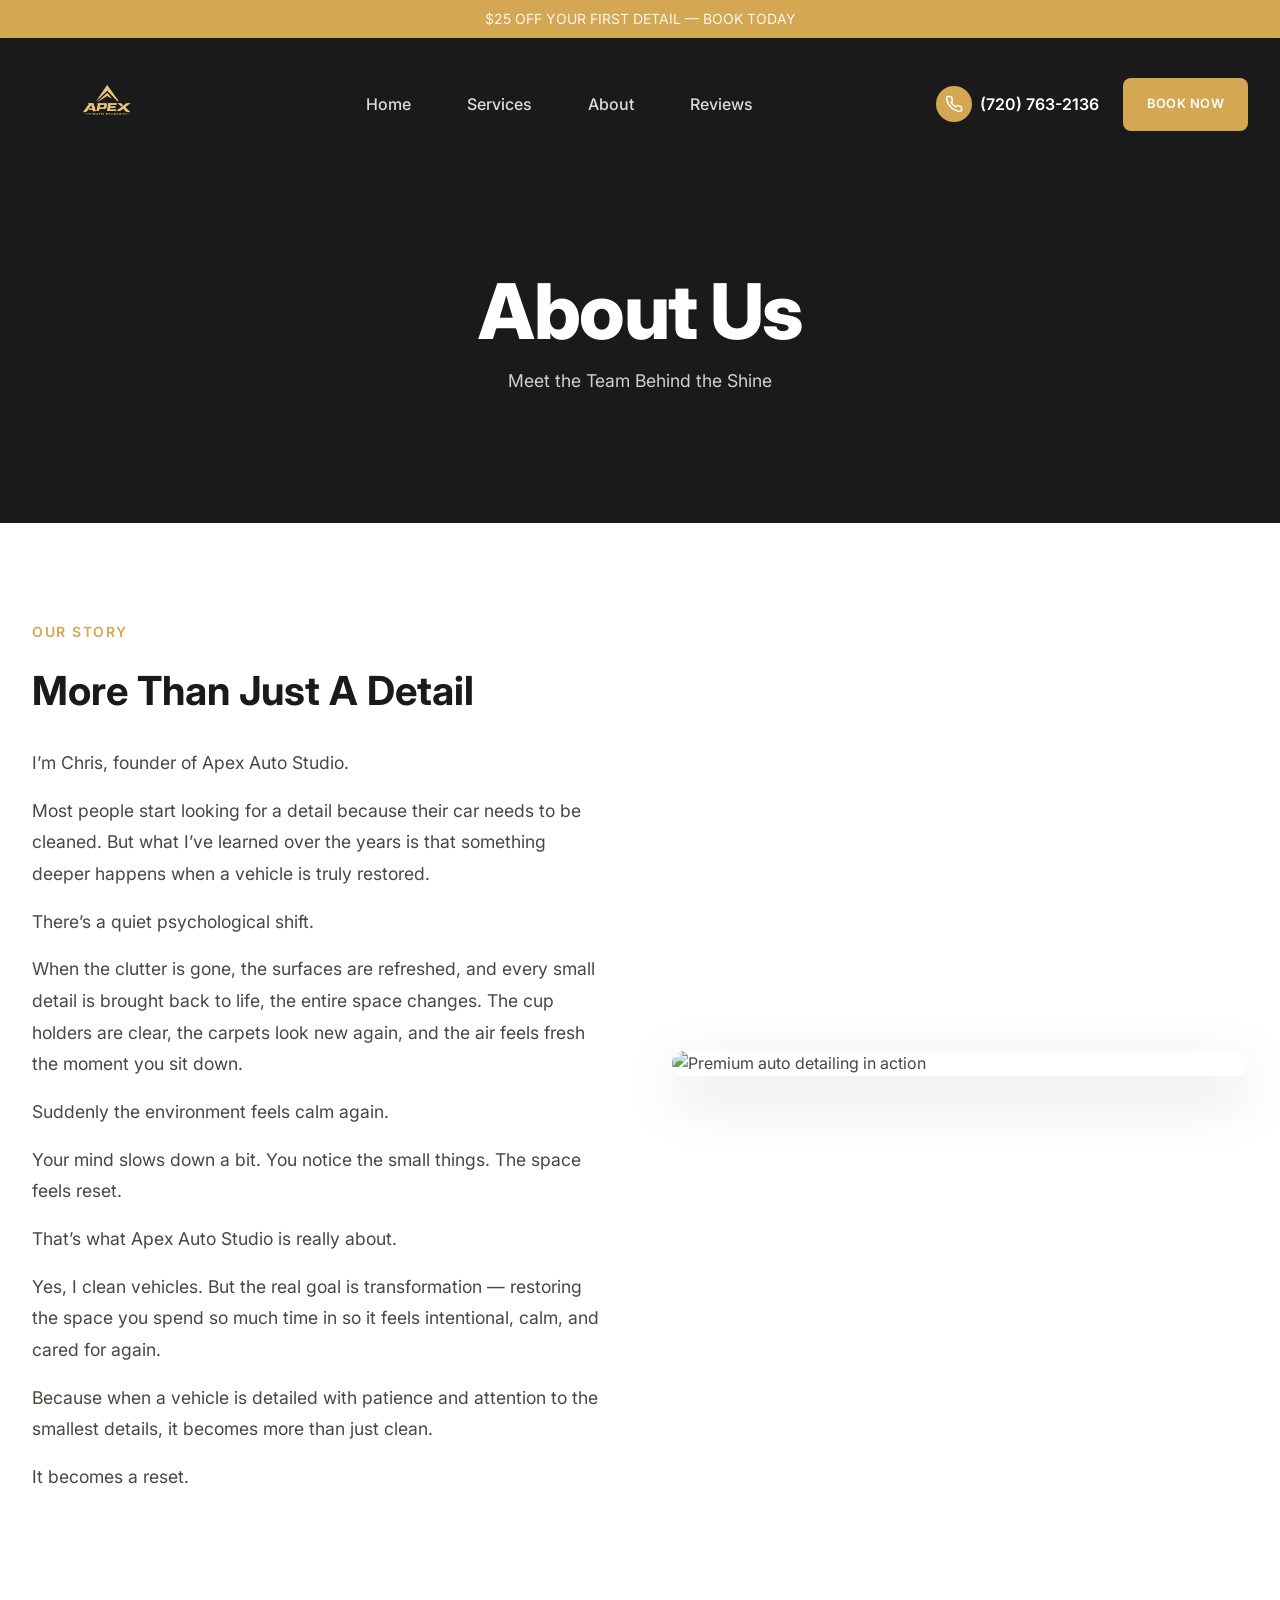
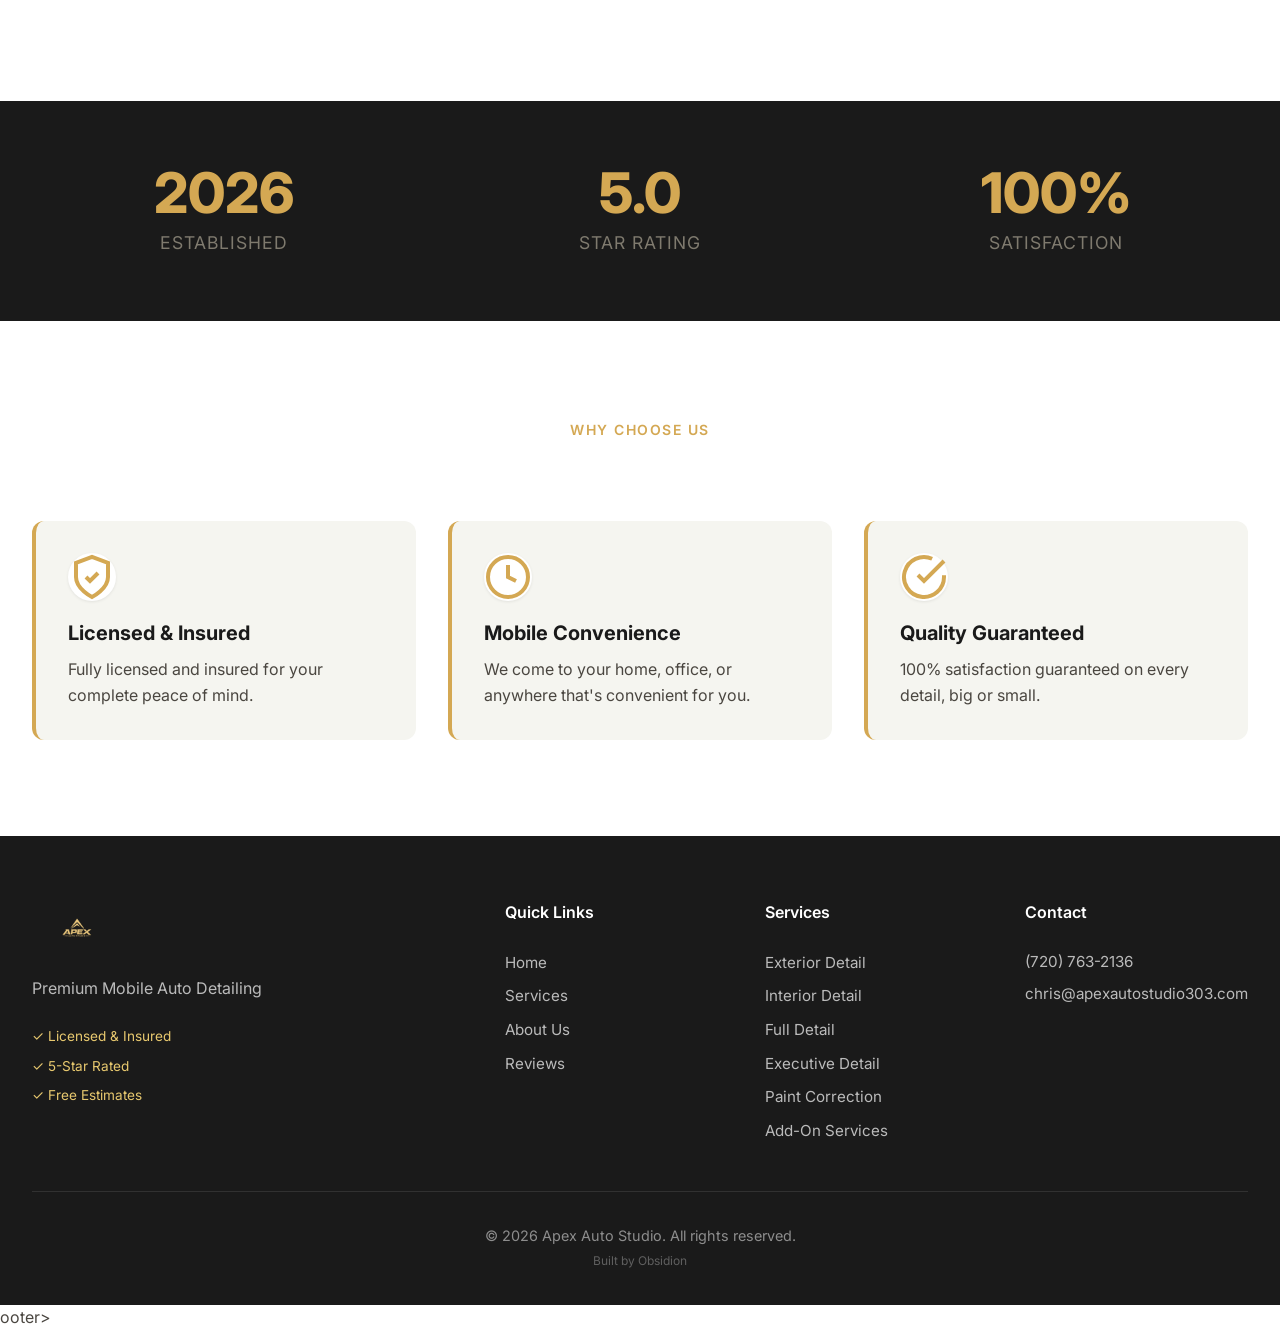
==== commit cafc28ac: "Update about page copy with personal story" ====
--- a/about.html
+++ b/about.html
@@ -213,15 +213,16 @@
                 <div class="story-content">
                     <span class="section-label">Our Story</span>
                     <h2>More Than Just A Detail</h2>
-                    <p>I'm Chris, founder of Apex Auto Studio. After years in the automotive world, I launched Apex in
-                        2026 with one mission: to bring premium-quality detailing straight to your driveway—no shop
-                        visit
-                        required.</p>
-                    <p>At Apex Auto Studio, we specialize in interior detailing, exterior detailing, paint correction,
-                        and ceramic coatings—delivering results that speak for themselves. Your car is your daily
-                        sanctuary, and we're here to restore that brand-new feeling every single time.</p>
-                    <p>We believe in building lasting relationships with our clients through transparency, meticulous
-                        care, and unmatched results. When you choose Apex, you're choosing precision.</p>
+                    <p>I’m Chris, founder of Apex Auto Studio.</p>
+                    <p>Most people start looking for a detail because their car needs to be cleaned. But what I’ve learned over the years is that something deeper happens when a vehicle is truly restored.</p>
+                    <p>There’s a quiet psychological shift.</p>
+                    <p>When the clutter is gone, the surfaces are refreshed, and every small detail is brought back to life, the entire space changes. The cup holders are clear, the carpets look new again, and the air feels fresh the moment you sit down.</p>
+                    <p>Suddenly the environment feels calm again.</p>
+                    <p>Your mind slows down a bit. You notice the small things. The space feels reset.</p>
+                    <p>That’s what Apex Auto Studio is really about.</p>
+                    <p>Yes, I clean vehicles. But the real goal is transformation — restoring the space you spend so much time in so it feels intentional, calm, and cared for again.</p>
+                    <p>Because when a vehicle is detailed with patience and attention to the smallest details, it becomes more than just clean.</p>
+                    <p>It becomes a reset.</p>
                 </div>
                 <div class="story-image">
                     <img src="https://images.unsplash.com/photo-1507136566006-cfc505b114fc?w=600&h=500&fit=crop"
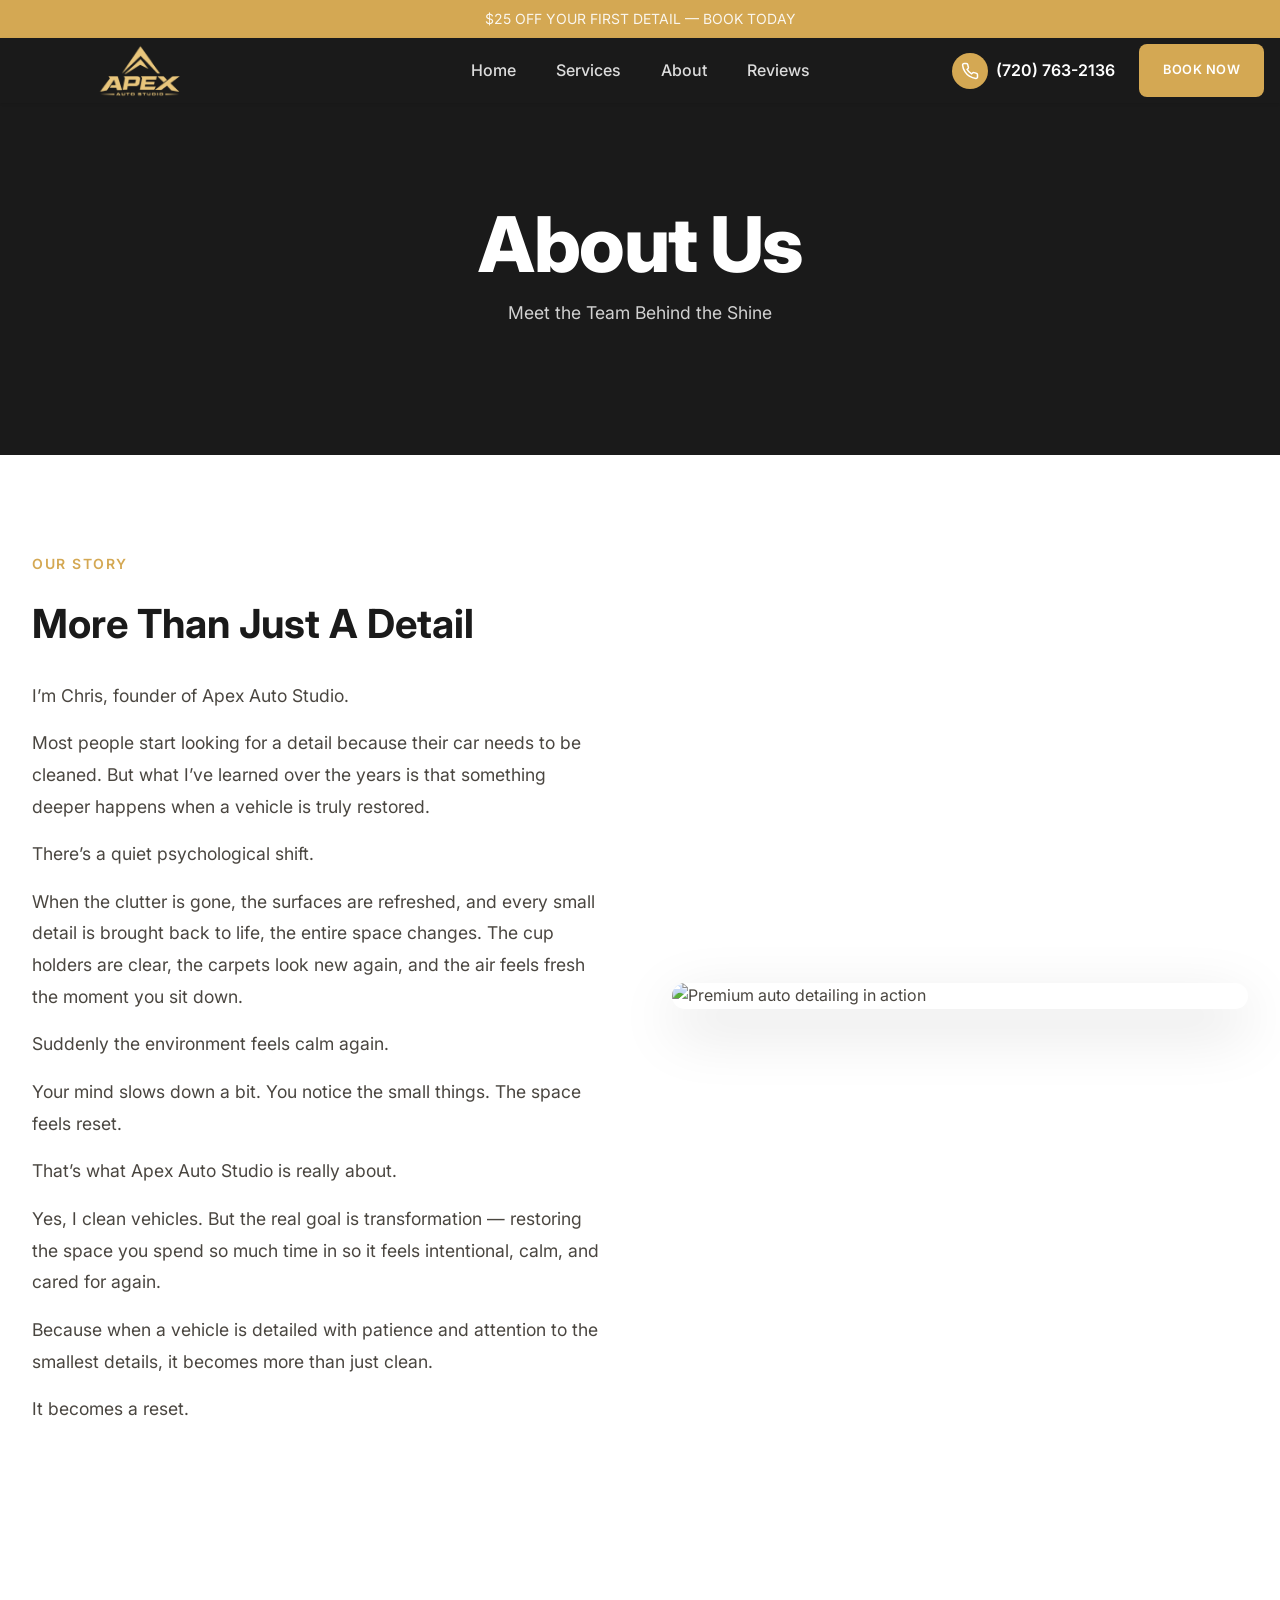
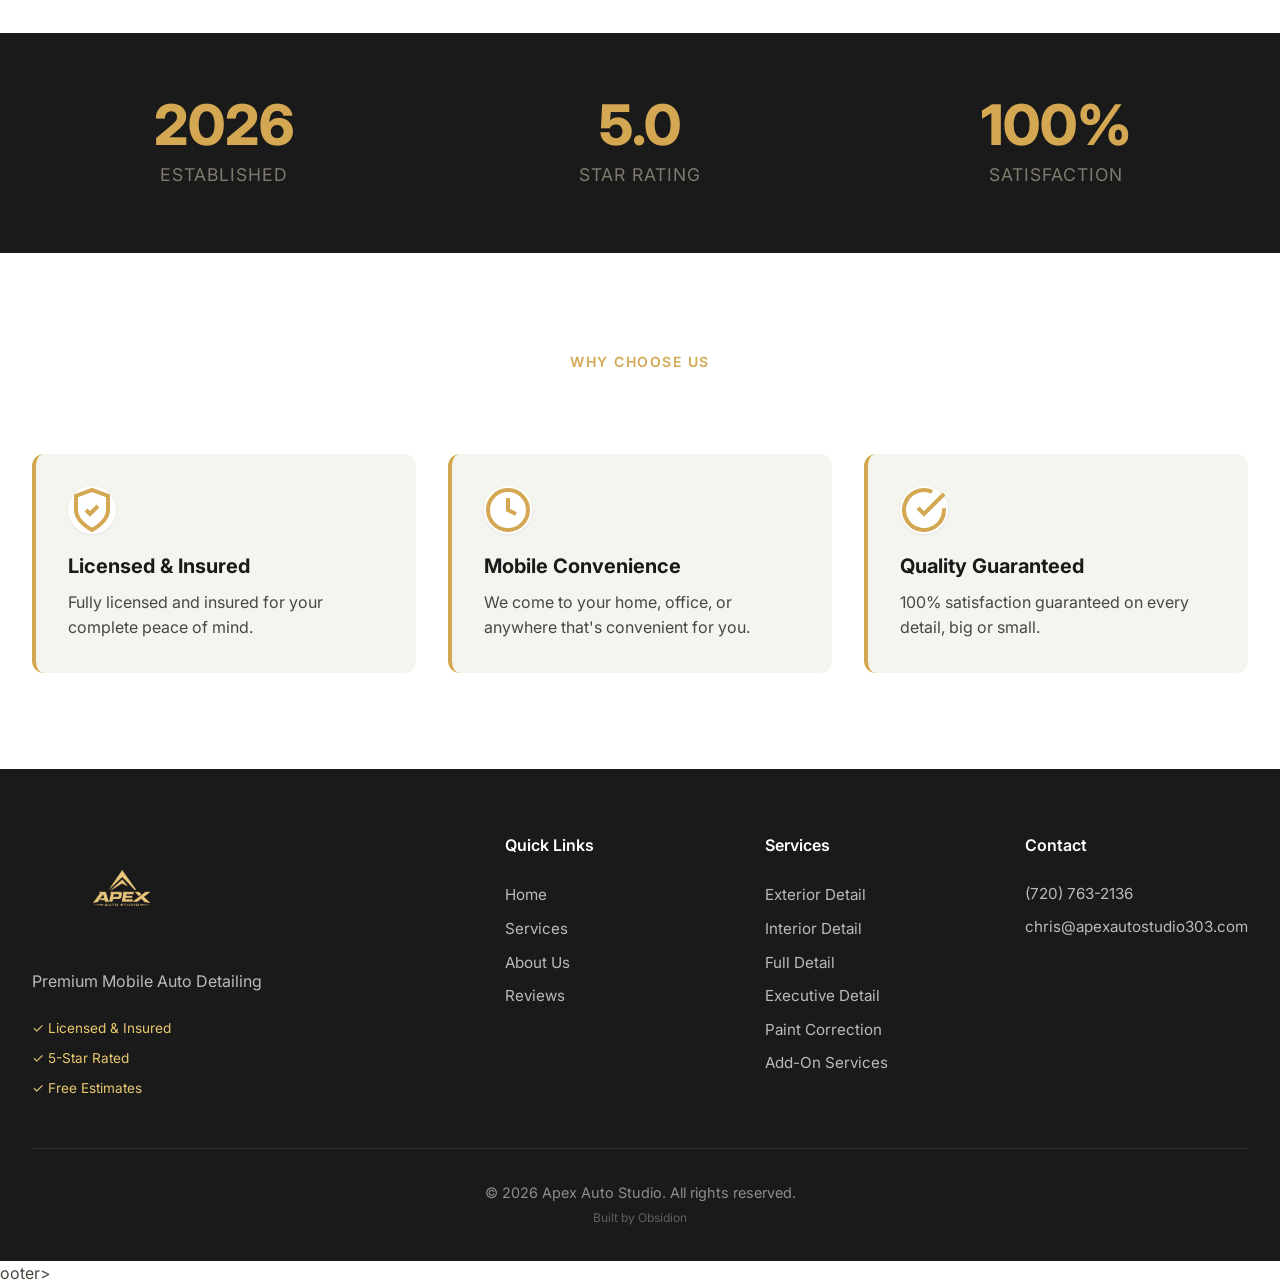
==== commit 4729fce8: "Add GA analytics + sitemap Made-with: Cursor" ====
--- a/about.html
+++ b/about.html
@@ -145,7 +145,15 @@
             color: var(--charcoal);
         }
     </style>
-</head>
+<!-- Google tag (gtag.js) -->
+<script async src="https://www.googletagmanager.com/gtag/js?id=G-K4WYX302M0"></script>
+<script>
+  window.dataLayer = window.dataLayer || [];
+  function gtag(){dataLayer.push(arguments);}
+  gtag('js', new Date());
+
+  gtag('config', 'G-K4WYX302M0');
+</script></head>
 
 <body>
     <!-- Top Bar -->
--- a/styles.css
+++ b/styles.css
@@ -209,6 +209,7 @@
     background: var(--charcoal);
     box-shadow: var(--shadow-sm);
     transition: var(--transition-base);
+    overflow: visible;
 }
 
 .navbar.scrolled {
@@ -218,27 +219,98 @@
 .nav-container {
     max-width: 1280px;
     margin: 0 auto;
-    padding: var(--space-md) var(--space-xl);
+    padding: 6px var(--space-xl);
+    position: relative;
     display: flex;
     align-items: center;
     justify-content: space-between;
-    gap: var(--space-xl);
+    gap: var(--space-lg);
 }
 
 .logo {
     display: flex;
     align-items: center;
+    align-self: stretch;
+    flex-shrink: 0;
+    overflow: visible;
+    position: relative;
+    z-index: 2;
+    /* Reserve width so a visually scaled logo doesn’t overlap nav links */
+    min-width: min(400px, 62vw);
 }
 
 .nav-logo-img {
-    height: 100px;
+    /* Layout height stays small; scale() enlarges the mark without growing the bar */
+    height: 48px;
     width: auto;
+    display: block;
+    /* Fine-tune vertical position after scale (balances optical center in the bar) */
+    transform: scale(3.44) translateY(2px);
+    transform-origin: left center;
+}
+
+/* Tablet: full 2× nav mark is too wide next to links; step down slightly */
+@media (min-width: 769px) and (max-width: 1099px) {
+    .nav-logo-img {
+        transform: scale(2.85) translateY(2px);
+    }
+
+    .logo {
+        min-width: min(320px, 40vw);
+    }
+}
+
+@media (min-width: 1100px) {
+    .nav-logo-img {
+        transform: scale(3.45) translateY(2px);
+    }
+
+    .logo {
+        min-width: min(400px, 38vw);
+    }
+}
+
+@media (min-width: 1400px) {
+    .nav-logo-img {
+        transform: scale(3.75) translateY(2px);
+    }
+
+    .logo {
+        min-width: min(440px, 34vw);
+    }
 }
 
 .nav-menu {
+    /* True viewport-center for links; grid 1fr/1fr was skewed by unequal logo vs CTA min-widths */
+    position: absolute;
+    left: 50%;
+    top: 50%;
+    transform: translate(-50%, -50%);
     display: flex;
     align-items: center;
     gap: var(--space-lg);
+    z-index: 3;
+}
+
+/* Tighter header when logo + links + phone/CTA compete for width */
+@media (min-width: 769px) and (max-width: 1320px) {
+    .nav-container {
+        gap: var(--space-md);
+        padding-left: var(--space-md);
+        padding-right: var(--space-md);
+    }
+
+    .nav-menu {
+        gap: var(--space-sm);
+    }
+
+    .nav-actions {
+        gap: var(--space-md);
+    }
+
+    .nav-link {
+        padding: var(--space-sm) var(--space-sm);
+    }
 }
 
 .mobile-only {
@@ -270,14 +342,18 @@
     display: flex;
     align-items: center;
     gap: var(--space-lg);
+    flex-shrink: 0;
+    position: relative;
+    z-index: 2;
 }
 
 .nav-phone {
-    display: flex;
+    display: inline-flex;
     align-items: center;
     gap: var(--space-sm);
     font-weight: 600;
     color: var(--white);
+    white-space: nowrap;
 }
 
 .phone-icon-wrapper {
@@ -335,6 +411,7 @@
     color: var(--white);
     padding: var(--space-md) var(--space-lg);
     font-size: 0.8rem;
+    white-space: nowrap;
 }
 
 .btn-nav-cta:hover {
@@ -645,7 +722,7 @@
 }
 
 .hero-logo {
-    max-width: 400px;
+    max-width: 800px;
     width: 100%;
     filter: drop-shadow(0 0 30px rgba(255, 255, 255, 0.8)) drop-shadow(0 0 60px rgba(255, 255, 255, 0.5)) drop-shadow(0 20px 40px rgba(0, 0, 0, 0.2));
     animation: floatLogo 4s ease-in-out infinite;
@@ -1340,7 +1417,7 @@
 }
 
 .business-card-logo {
-    width: 150px;
+    width: 300px;
     height: auto;
     margin-bottom: var(--space-lg);
 }
@@ -1458,7 +1535,7 @@
 }
 
 .footer-logo-img {
-    height: 60px;
+    height: 120px;
     width: auto;
     margin-bottom: var(--space-md);
 }
@@ -1563,7 +1640,7 @@
     }
 
     .hero-logo {
-        max-width: 280px;
+        max-width: 560px;
     }
 
     .hero-desc {
@@ -1640,9 +1717,30 @@
         display: none;
     }
 
+    .nav-container {
+        justify-content: space-between;
+        align-items: center;
+        padding: 6px var(--space-md);
+        gap: var(--space-md);
+    }
+
+    .nav-menu {
+        position: static;
+        left: auto;
+        top: auto;
+        transform: none;
+        z-index: auto;
+    }
+
+    .logo {
+        /* Narrow screens: cap reserved space so logo + phone + menu fit */
+        min-width: min(210px, 52vw);
+    }
+
     .nav-logo-img {
-        height: 50px;
-        /* Resize logo for mobile */
+        height: 40px;
+        /* ~1.85× previous scale; full 2× would crowd the mobile controls */
+        transform: scale(2.8) translateY(1px);
     }
 
     .mobile-only {
@@ -1710,6 +1808,7 @@
         top: 100%;
         left: 0;
         right: 0;
+        transform: none;
         background: var(--white);
         padding: var(--space-lg);
         box-shadow: var(--shadow-lg);
@@ -1729,7 +1828,7 @@
     }
 
     .hero-logo {
-        max-width: 220px;
+        max-width: 440px;
     }
 
     .contact-bar {
@@ -2239,12 +2338,14 @@
 }
 
 .lead-hero-call-btn {
+    background: transparent !important;
     border-color: rgba(255, 255, 255, 0.4) !important;
     color: var(--white) !important;
 }
 
 .lead-hero-call-btn:hover {
     background: rgba(255, 255, 255, 0.15) !important;
+    color: var(--white) !important;
     border-color: var(--white) !important;
 }
 
@@ -2503,6 +2604,314 @@
     background: var(--off-white);
 }
 
+/* Book page — hero + scheduler shell (GHL iframe) */
+.book-hero.lead-hero {
+    min-height: 58vh;
+}
+
+.book-hero .lead-hero-content {
+    grid-template-columns: 1fr;
+    max-width: 720px;
+    justify-items: center;
+    text-align: center;
+}
+
+.book-hero .lead-hero-desc {
+    max-width: 560px;
+    margin-left: auto;
+    margin-right: auto;
+}
+
+.booking-experience {
+    padding: var(--space-3xl) 0 var(--space-4xl);
+    background-color: var(--off-white);
+    background-image: radial-gradient(ellipse 90% 55% at 50% 0%, rgba(212, 168, 83, 0.14) 0%, transparent 58%);
+}
+
+.booking-experience-inner {
+    max-width: 920px;
+    margin: 0 auto;
+}
+
+.booking-preface {
+    text-align: center;
+    margin-bottom: var(--space-2xl);
+}
+
+.booking-preface-title {
+    font-size: clamp(1.75rem, 3vw, 2.25rem);
+    font-weight: 800;
+    color: var(--charcoal);
+    letter-spacing: -0.02em;
+    margin-bottom: var(--space-sm);
+}
+
+.booking-preface-desc {
+    font-size: 1.1rem;
+    color: var(--mid-gray);
+    max-width: 520px;
+    margin: 0 auto;
+    line-height: 1.65;
+}
+
+.booking-value-grid {
+    display: grid;
+    grid-template-columns: repeat(3, 1fr);
+    gap: var(--space-lg);
+    margin-bottom: var(--space-3xl);
+}
+
+.booking-value-card {
+    background: var(--white);
+    border: 1px solid var(--light-gray);
+    border-radius: var(--radius-lg);
+    padding: var(--space-xl);
+    text-align: center;
+    box-shadow: var(--shadow-sm);
+    transition: var(--transition-base);
+}
+
+.booking-value-card:hover {
+    border-color: rgba(212, 168, 83, 0.45);
+    box-shadow: var(--shadow-md);
+    transform: translateY(-3px);
+}
+
+.booking-value-icon {
+    width: 52px;
+    height: 52px;
+    margin: 0 auto var(--space-md);
+    border-radius: var(--radius-md);
+    background: var(--primary-subtle);
+    color: var(--primary-dark);
+    display: flex;
+    align-items: center;
+    justify-content: center;
+}
+
+.booking-value-icon svg {
+    width: 26px;
+    height: 26px;
+}
+
+.booking-value-title {
+    font-size: 1.05rem;
+    font-weight: 700;
+    color: var(--charcoal);
+    margin-bottom: var(--space-xs);
+}
+
+.booking-value-text {
+    font-size: 0.9rem;
+    color: var(--mid-gray);
+    line-height: 1.5;
+}
+
+.booking-widget-card {
+    position: relative;
+    background: var(--white);
+    border-radius: var(--radius-xl);
+    border: 1px solid var(--light-gray);
+    box-shadow: var(--shadow-lg);
+    overflow: hidden;
+}
+
+.booking-widget-card::before {
+    content: "";
+    display: block;
+    height: 4px;
+    background: var(--gradient-primary);
+}
+
+.booking-widget-card-inner {
+    padding: var(--space-2xl);
+}
+
+.booking-widget-card-head {
+    display: flex;
+    align-items: flex-start;
+    justify-content: space-between;
+    gap: var(--space-xl);
+    margin-bottom: var(--space-lg);
+    flex-wrap: wrap;
+}
+
+.booking-widget-card-intro {
+    flex: 1;
+    min-width: 200px;
+}
+
+.booking-widget-card-title {
+    font-size: 1.35rem;
+    font-weight: 800;
+    color: var(--charcoal);
+    letter-spacing: -0.02em;
+    margin-bottom: var(--space-xs);
+}
+
+.booking-widget-card-sub {
+    font-size: 0.95rem;
+    color: var(--mid-gray);
+    line-height: 1.55;
+    max-width: 420px;
+}
+
+.booking-widget-phone {
+    display: flex;
+    flex-direction: column;
+    align-items: flex-end;
+    gap: 2px;
+    padding: var(--space-md) var(--space-lg);
+    background: var(--charcoal);
+    color: var(--white);
+    border-radius: var(--radius-lg);
+    transition: var(--transition-base);
+    flex-shrink: 0;
+}
+
+.booking-widget-phone:hover {
+    background: var(--black);
+    color: var(--white);
+}
+
+.booking-widget-phone-label {
+    font-size: 0.75rem;
+    text-transform: uppercase;
+    letter-spacing: 0.08em;
+    opacity: 0.75;
+    font-weight: 600;
+}
+
+.booking-widget-phone-num {
+    font-size: 1.05rem;
+    font-weight: 700;
+    color: var(--primary-light);
+}
+
+.booking-iframe-wrap {
+    position: relative;
+    min-height: 780px;
+    border-radius: var(--radius-lg);
+    background: var(--off-white);
+    border: 1px solid var(--light-gray);
+    overflow: hidden;
+}
+
+.booking-ghl-iframe {
+    display: block;
+    width: 100%;
+    min-height: 780px;
+    border: none;
+    background: var(--white);
+}
+
+.booking-iframe-skeleton {
+    position: absolute;
+    inset: 0;
+    z-index: 2;
+    padding: var(--space-2xl);
+    background: linear-gradient(180deg, var(--white) 0%, var(--off-white) 100%);
+    display: flex;
+    flex-direction: column;
+    gap: var(--space-md);
+    transition: opacity 0.45s ease, visibility 0.45s ease;
+}
+
+.booking-iframe-wrap.is-loaded .booking-iframe-skeleton {
+    opacity: 0;
+    visibility: hidden;
+    pointer-events: none;
+}
+
+.booking-skeleton-bar {
+    height: 12px;
+    border-radius: var(--radius-sm);
+    background: linear-gradient(90deg, var(--light-gray) 25%, rgba(212, 168, 83, 0.2) 50%, var(--light-gray) 75%);
+    background-size: 200% 100%;
+    animation: booking-shimmer 1.35s ease-in-out infinite;
+}
+
+.booking-skeleton-bar--lg {
+    width: 55%;
+    height: 16px;
+}
+
+.booking-skeleton-bar--short {
+    width: 35%;
+}
+
+.booking-skeleton-fields {
+    margin-top: var(--space-xl);
+    display: flex;
+    flex-direction: column;
+    gap: var(--space-lg);
+}
+
+.booking-skeleton-field {
+    height: 48px;
+    border-radius: var(--radius-md);
+    background: linear-gradient(90deg, var(--light-gray) 25%, rgba(212, 168, 83, 0.15) 50%, var(--light-gray) 75%);
+    background-size: 200% 100%;
+    animation: booking-shimmer 1.35s ease-in-out infinite;
+}
+
+.booking-skeleton-field--wide {
+    height: 120px;
+    border-radius: var(--radius-lg);
+}
+
+@keyframes booking-shimmer {
+    0% {
+        background-position: 100% 0;
+    }
+
+    100% {
+        background-position: -100% 0;
+    }
+}
+
+@media (prefers-reduced-motion: reduce) {
+
+    .booking-skeleton-bar,
+    .booking-skeleton-field {
+        animation: none;
+        background: var(--light-gray);
+    }
+}
+
+.booking-experience-footnote {
+    text-align: center;
+    font-size: 0.9rem;
+    color: var(--mid-gray);
+    margin-top: var(--space-2xl);
+    line-height: 1.5;
+}
+
+@media (max-width: 768px) {
+    .booking-value-grid {
+        grid-template-columns: 1fr;
+    }
+
+    .booking-widget-phone {
+        align-items: flex-start;
+        width: 100%;
+        text-align: left;
+    }
+
+    .booking-widget-card-head {
+        flex-direction: column;
+    }
+
+    .booking-iframe-wrap,
+    .booking-ghl-iframe {
+        min-height: 720px;
+    }
+
+    .booking-widget-card-inner {
+        padding: var(--space-xl);
+    }
+}
+
 /* Steps Indicator */
 .booking-steps-indicator {
     display: flex;
